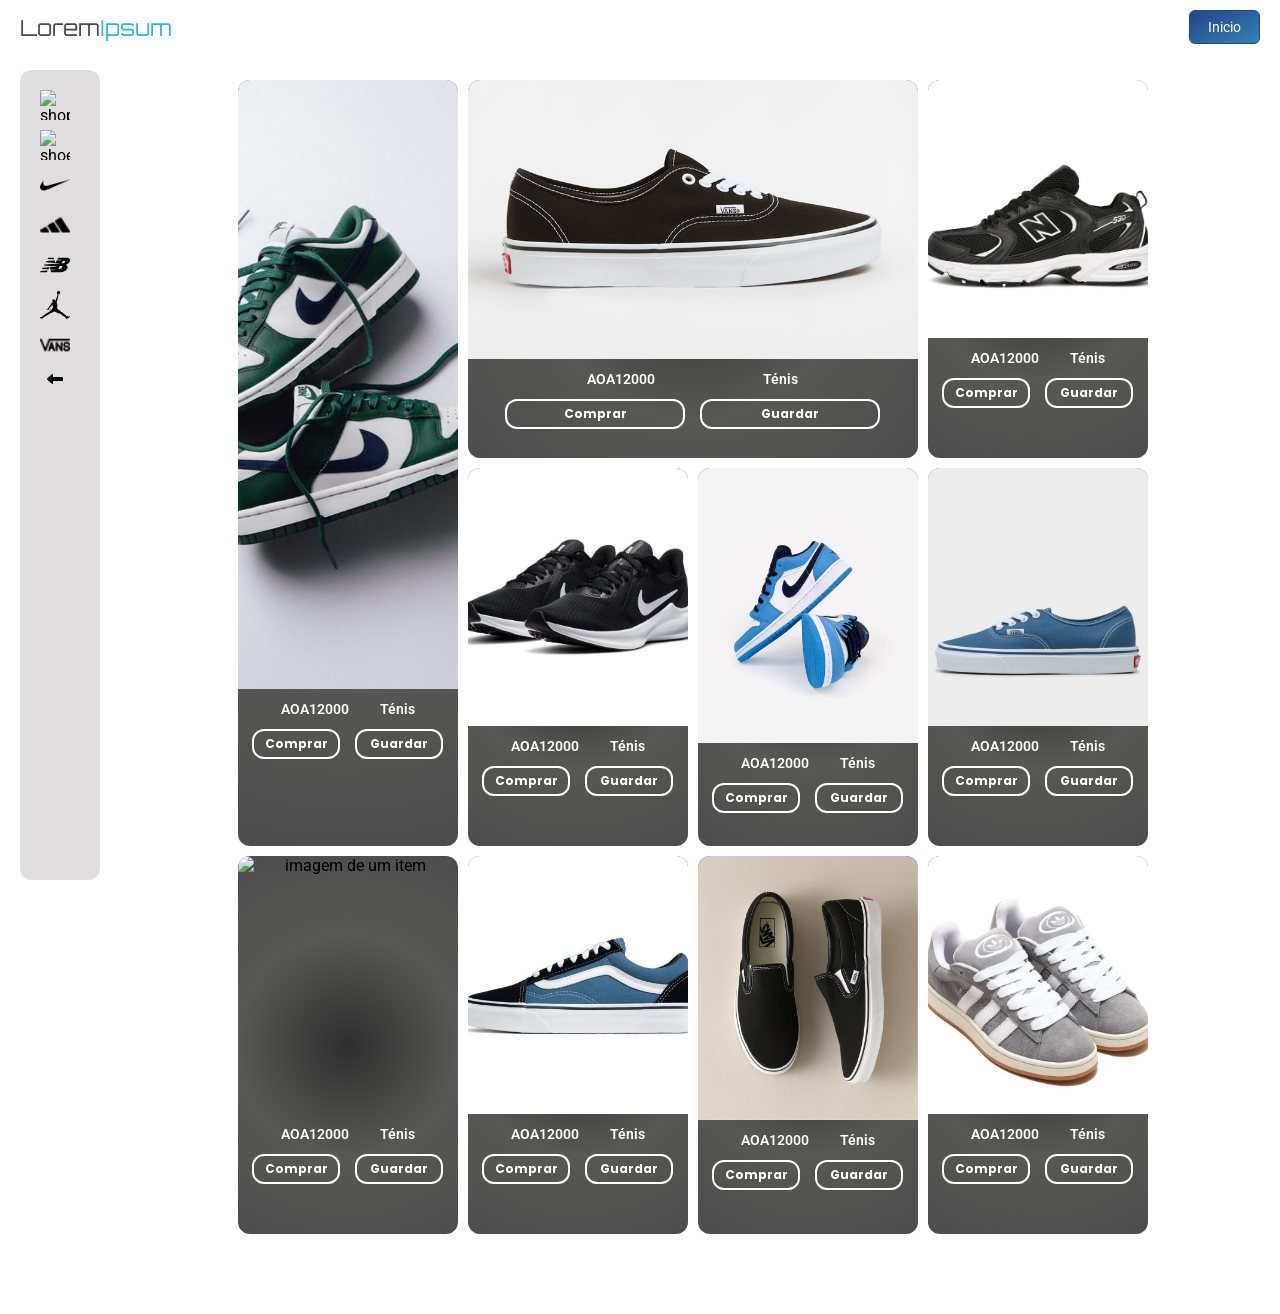
==== Sneaker_store_Grid_layout_practice/index.html @ 2dd3ceab "Criei um layout diferente para a máxima largura de 1300px" ====
<!DOCTYPE html>
<html lang="en">
<head>
    <meta charset="UTF-8">
    <meta name="viewport" content="width=device-width, initial-scale=1.0">
    <link rel="stylesheet" href="src/css/style.css">
    <link rel="preconnect" href="https://fonts.googleapis.com">
<link rel="preconnect" href="https://fonts.gstatic.com" crossorigin>
<link href="https://fonts.googleapis.com/css2?family=Special+Gothic+Condensed+One&display=swap" rel="stylesheet">
<link rel="preconnect" href="https://fonts.googleapis.com">
<link rel="preconnect" href="https://fonts.gstatic.com" crossorigin>
<link href="https://fonts.googleapis.com/css2?family=Orbitron:wght@400..900&family=Special+Gothic+Condensed+One&display=swap" rel="stylesheet">
     <link rel="stylesheet" href="https://cdnjs.cloudflare.com/ajax/libs/font-awesome/6.5.2/css/all.min.css" />
    <title>Document</title>
</head>
<body>

    <header>
        <p class="logo">Lorem<span>Ipsum</span></p>
        <button>Inicio</button>
    </header>
    <aside id="sidebar">
    
        <nav>
        <img src="[data-uri]" alt="close-window" class="close-btn">
 
        <div class="options">
        <div class="option"><img width="30" height="30" src="https://img.icons8.com/ios-glyphs/30/shopping-cart--v1.png" alt="shopping-cart--v1"/>
        <button class="btn">Carrinho</button>
        </div>
        
        <div class="option">
            <img width="25" height="25" src="https://img.icons8.com/sf-ultralight-filled/25/shoes.png" alt="shoes"/>
        <button class="btn">Categorias</button>
        </div>
        
        <div class="option"><img src="[data-uri]" alt="nike">
            <button class="btn">Nike</button>
        </div>
        
        <div class="option">
            <img src="[data-uri]" alt="external-adidas-a-multinational-corporation-that-designs-and-manufactures-shoes-clothing-and-accessories-fashion-bold-tal-revivo">
        <button class="btn">Adidas</button>
        </div>
        
        <div class="option">
            <img src="src/img/newalanceSVG.svg" alt="">
        <button class="btn">New Balance</button>
        </div>
        
        <div class="option">
            <img src="src/img/jordan-svgrepo-com.svg" alt="">
        <button class="btn">Jordan</button>
        </div>

        <div class="option">
            <img src="[data-uri]" alt="external-vans-an-american-manufacturer-of-skateboarding-shoes-fashion-bold-tal-revivo">
        <button class="btn">Vans on the walls</button>
        </div>
        <div>
        <i class="fa-solid fa-left-long"></i>
        <button class="sair">Sair da página</button>
        </div>
        </div>
    </nav>
   </aside>
   
   <main class="container">

        <div class="card-item"style="grid-area: item-1;">
            <img src="src/img/NikeVerdeAltq.jpg" alt="imagem de um item" class="item">
            <div class="item-info">
                <p class="price">AOA12000</p>
                <p class="categoria">Ténis</p>
            </div>
            <div class="item-actions">
                <button class="buy">Comprar</button>
                
                <button class="guardar">Guardar</button>
            </div>
        </div>
        <div class="card-item" style="grid-area: item-2;">
            <img src="src/img/VansEstreitaLargaPreta.jpg" alt="imagem de um item" class="item">
            <div class="item-info">
                <p class="price">AOA12000</p>
                <p class="categoria">Ténis</p>
            </div>
            <div class="item-actions">
                <button class="buy">Comprar</button>
                
                <button class="guardar">Guardar</button>
            </div>
        </div>
        <div class="card-item"style="grid-area: item-3;">
            <img src="src/img/newBalancePreta.jpg" alt="imagem de um item" class="item">
            <div class="item-info">
                <p class="price">AOA12000</p>
                <p class="categoria">Ténis</p>
            </div>
            <div class="item-actions">
                <button class="buy">Comprar</button>
                
                <button class="guardar">Guardar</button>
            </div>
        </div>
        <div class="card-item"style="grid-area: item-4;">
            <img src="src/img/NIKEPRETA.jpg" alt="imagem de um item" class="item">
            <div class="item-info">
                <p class="price">AOA12000</p>
                <p class="categoria">Ténis</p>
            </div>
            <div class="item-actions">
                <button class="buy">Comprar</button>
                
                <button class="guardar">Guardar</button>
            </div>
        </div>
        <div class="card-item"style="grid-area: item-5;">
            <img src="src/img/nikeJordanAzulBrancaEmpilhadas.jpg" alt="imagem de um item" class="item">
            <div class="item-info">
                <p class="price">AOA12000</p>
                <p class="categoria">Ténis</p>
            </div>
            <div class="item-actions">
                <button class="buy">Comprar</button>
                
                <button class="guardar">Guardar</button>
            </div>
        </div>
        <div class="card-item"style="grid-area: item-6;">
            <img src="src/img/VansAzul.jpg" alt="imagem de um item" class="item">
            <div class="item-info">
                <p class="price">AOA12000</p>
                <p class="categoria">Ténis</p>
            </div>
            <div class="item-actions">
                <button class="buy">Comprar</button>
                
                <button class="guardar">Guardar</button>
            </div>
        </div>
        <div class="card-item"style="grid-area: item-7;">
            <img src="src/img/adidassamba.jpg" alt="imagem de um item" class="item">
            <div class="item-info">
                <p class="price">AOA12000</p>
                <p class="categoria">Ténis</p>
            </div>
            <div class="item-actions">
                <button class="buy">Comprar</button>
                
                <button class="guardar">Guardar</button>
            </div>
        </div>
        <div class="card-item"style="grid-area: item-8;">
            <img src="src/img/VansAzulBranca.jpg" alt="imagem de um item" class="item">
            <div class="item-info">
                <p class="price">AOA12000</p>
                <p class="categoria">Ténis</p>
            </div>
            <div class="item-actions">
                <button class="buy">Comprar</button>
                
                <button class="guardar">Guardar</button>
            </div>
        </div>
        <div class="card-item"style="grid-area: item-9;">
            <img src="src/img/vansMocassins.jpg" alt="imagem de um item" class="item">
            <div class="item-info">
                <p class="price">AOA12000</p>
                <p class="categoria">Ténis</p>
            </div>
            <div class="item-actions">
                <button class="buy">Comprar</button>
                <button class="guardar">Guardar</button>
            </div>
        </div>
        <div class="card-item"style="grid-area: item-10;">
            <img src="src/img/adidasGrey.jpg" alt="imagem de um item" class="item">
            <div class="item-info">
                <p class="price">AOA12000</p>
                <p class="categoria">Ténis</p>
            </div>
            <div class="item-actions">
                <button class="buy">Comprar</button>
                <button class="guardar">Guardar</button>
            </div>
        </div>

   </main>

   <footer><p class="copy">&copy;Todos os direitos reservados</p></footer>

   <script src="src/js/script.js"></script>

    
</body>
</html>
---- Sneaker_store_Grid_layout_practice/src/css/style.css ----
@import url('https://fonts.googleapis.com/css2?family=Caacupe+One&family=DM+Sans:ital,opsz,wght@0,9..40,100..1000;1,9..40,100..1000&family=Lobster+Two:ital,wght@0,400;0,700;1,400;1,700&family=Poppins:ital,wght@0,100;0,200;0,300;0,400;0,500;0,600;0,700;0,800;0,900;1,100;1,200;1,300;1,400;1,500;1,600;1,700;1,800;1,900&family=Roboto:ital,wght@0,100..900;1,100..900&family=Special+Gothic+Condensed+One&display=swap');

*{
    
    font-family: Roboto;
    margin: 0;
    padding: 0;
    box-sizing: border-box;
}

body{

    padding: 20px;
    min-height: 100dvh;
    display: grid;
    gap: 0 20px;
    grid-template-columns: 205px 1fr;
    grid-template-rows:50px 1fr 50px ;
    grid-template-areas: 'header header'
                         'aside main'
                         'footer footer';

} 
header{
    grid-area: header;
    display: flex;
    position: fixed;
    top: 0;
    left: 0;
    right: 0;
    z-index: 100;
    top: -10px;
    justify-content: space-between;
    align-items: center;
    padding: 20px;
    background: #fff;
    
}
.logo , span{
    font-size: 22px;
    font-family: Orbitron;
    color: rgb(77, 75, 75);
}
.logo span{
    color: rgb(43, 183, 226);
}
header button{
    font-size: 14px;
    padding: 8px 18px;
    border-radius: 6px;
    border: 1px solid rgb(36, 68, 136);
    color: white;
    background: linear-gradient( to bottom right , rgb(36, 68, 136) , rgb(52, 129, 180));
    
}
aside{
    border-radius: 12px;
    position: fixed;
    top: 70px;
    left: 20px;
    bottom: 20px;
    width: 205px;
    grid-area: aside;
    background: #dfdddd;
    padding: 20px;
    
}
aside nav{
    display: flex;
    flex-direction: column;
    gap: 100px;
    
}
.close-btn{
    position: relative;
    left: 85%;   
}
.options{
 display: flex;
 flex-direction: column;
 gap: 10px;
 position: absolute;
}
.option{
    display: flex;
    align-items: center;
}
.option .btn{
    padding: 8px;
    border: none;
    background: transparent;
    cursor: pointer;   
}
nav img{
    height: 30px;
    width: 30px;
}
.sair{
    background: transparent;
    border: none;
    padding: 8px;
}
main{
    border-radius: 12px;
    display: grid;
    padding: 15px;
    gap: 15px;
    justify-content: center;
    overflow: hidden;
    align-items: center;
    grid-auto-columns: 250px;
    grid-auto-rows: 42vh;
    grid-auto-flow: row;
    grid-area: main;
    grid-template-areas: 'item-1 item-2 item-2 item-3'
                         'item-1 item-4 item-5 item-6'
                         'item-7 item-8 item-9 item-10'   ;
    background: #dfdddd;
    
}   
@media (max-width: 1350px){

    main{
        gap: 10px;
        padding: 10px;
        grid-auto-columns: 220px;
        background: transparent;
    }
    aside{
    
    position: fixed;
    top: 70px;
    left: 20px;
    bottom: 20px;
    width: 80px;
    grid-area: aside;
    background: #dfdddd;
    padding: 20px;

    

    }
    .options{
        justify-content: center;
        align-items: center;
    }
    .option .btn{

        display: none;
     
    }
    .close-btn{
        display: none;
    }
    .sair{
        display: none;
    }
    body{

    padding: 20px;
    min-height: 100dvh;
    display: grid;
    gap: 0 20px;
    grid-template-columns: 85px 1fr;
    grid-template-rows:50px 1fr 50px ;
    grid-template-areas: 'header header'
                         'aside main'
                         'footer footer';

} 


}
.card-item{
    background: radial-gradient( circle ,rgb(46, 46, 46) , rgb(87, 87, 86) , rgb(78, 77, 77));
    text-align: center;
    padding-bottom: 50px;
    border-radius: 12px;
    height: 100%;
    display: flex;
    flex-direction: column;
}

.item{
    border-radius: 12px 12px 0 0;
    width: 100%;
    height: 85%;
    object-fit: cover;
    
}

.item-info{
    display: flex;
    justify-content: space-evenly;
    color: white;
    font-size: 14px;
    font-weight: 600;
    padding: 12px;
}
.item-actions{
  display: flex;
  justify-content: center;
  gap: 15px;
}
.item-actions button{
    padding: 4px 12px;
    border-radius: 12px;
    font-weight: bold;
    font-size: 12px;
    font-family: 'poppins';
    color: #fff;
    width: 40%;
    border: 2px solid white;
    display: flex;
    justify-content: center;
    align-items: center;
    position: relative;
    background: transparent;
}
footer{
     grid-area: footer;
     text-align: center;
     display: none;
     align-items: center;
     justify-content: center;

}
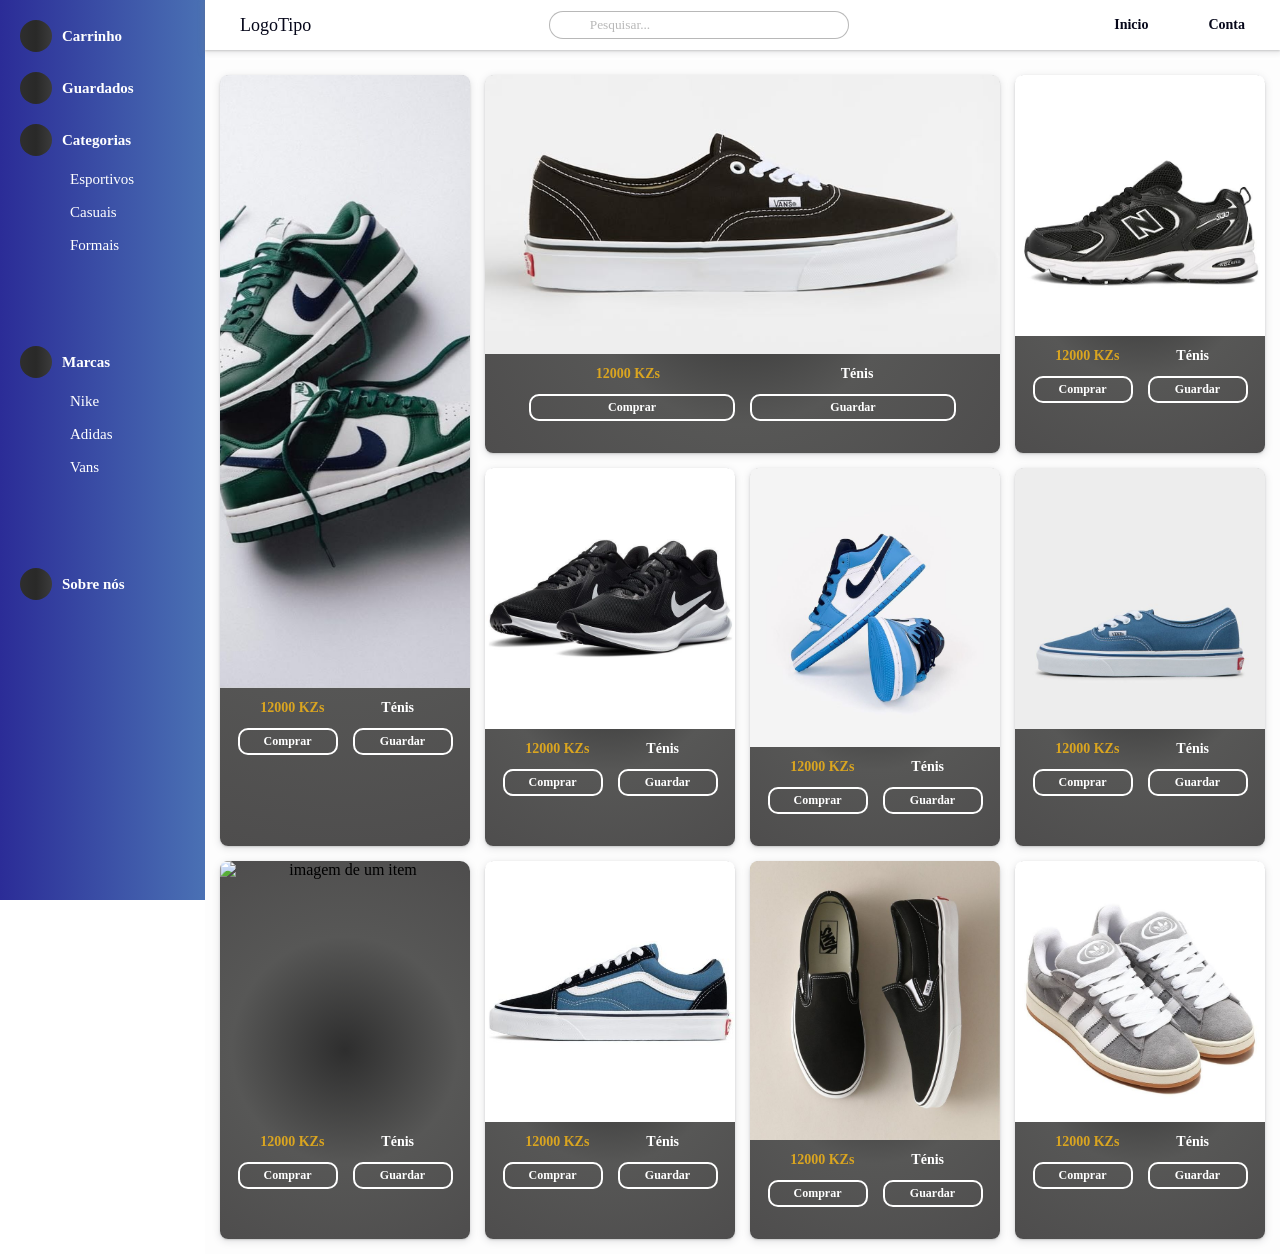
==== commit a3898c93: "Alterei quase tudo da sideBar, os icones, o header, o layout" ====
--- a/Sneaker_store_Grid_layout_practice/index.html
+++ b/Sneaker_store_Grid_layout_practice/index.html
@@ -4,65 +4,66 @@
     <meta charset="UTF-8">
     <meta name="viewport" content="width=device-width, initial-scale=1.0">
     <link rel="stylesheet" href="src/css/style.css">
-    <link rel="preconnect" href="https://fonts.googleapis.com">
-<link rel="preconnect" href="https://fonts.gstatic.com" crossorigin>
-<link href="https://fonts.googleapis.com/css2?family=Special+Gothic+Condensed+One&display=swap" rel="stylesheet">
-<link rel="preconnect" href="https://fonts.googleapis.com">
-<link rel="preconnect" href="https://fonts.gstatic.com" crossorigin>
-<link href="https://fonts.googleapis.com/css2?family=Orbitron:wght@400..900&family=Special+Gothic+Condensed+One&display=swap" rel="stylesheet">
-     <link rel="stylesheet" href="https://cdnjs.cloudflare.com/ajax/libs/font-awesome/6.5.2/css/all.min.css" />
+    <link rel="stylesheet" href="https://cdnjs.cloudflare.com/ajax/libs/font-awesome/7.3.1/css/all.css" integrity="sha512-x9WwyMYBnlXMNQ6kQ/Lyzu1NqIhLQKL5Oq6xByfXuRj7s9CskyCbLv/1IjqzJmXwFXWr0ov6jBV7Qbc0hh9nHg==" crossorigin="anonymous" referrerpolicy="no-referrer">
+
     <title>Document</title>
 </head>
 <body>
 
     <header>
-        <p class="logo">Lorem<span>Ipsum</span></p>
-        <button>Inicio</button>
+        <p class="logo" onclick="fechar()">Logo<span>Tipo</span  ></p>
+        <div class="input-area">
+        <i class="fa-solid fa-magnifying-glass"></i>    
+        <input 
+        type="text"
+        id="searchInput"
+        placeholder="Pesquisar..."    
+        >
+        
+        </div>
+        <nav class="links">
+            <div class="link"><i class="fa-solid fa-house"></i><p>Inicio</p></div>
+            <div class="link"><i class="fa-solid fa-user"></i><p>Conta</p></div>
+        </nav>
     </header>
     <aside id="sidebar">
     
         <nav>
-        <img src="[data-uri]" alt="close-window" class="close-btn">
- 
-        <div class="options">
-        <div class="option"><img width="30" height="30" src="https://img.icons8.com/ios-glyphs/30/shopping-cart--v1.png" alt="shopping-cart--v1"/>
-        <button class="btn">Carrinho</button>
-        </div>
-        
-        <div class="option">
-            <img width="25" height="25" src="https://img.icons8.com/sf-ultralight-filled/25/shoes.png" alt="shoes"/>
-        <button class="btn">Categorias</button>
-        </div>
-        
-        <div class="option"><img src="[data-uri]" alt="nike">
-            <button class="btn">Nike</button>
-        </div>
-        
-        <div class="option">
-            <img src="[data-uri]" alt="external-adidas-a-multinational-corporation-that-designs-and-manufactures-shoes-clothing-and-accessories-fashion-bold-tal-revivo">
-        <button class="btn">Adidas</button>
-        </div>
-        
-        <div class="option">
-            <img src="src/img/newalanceSVG.svg" alt="">
-        <button class="btn">New Balance</button>
-        </div>
-        
-        <div class="option">
-            <img src="src/img/jordan-svgrepo-com.svg" alt="">
-        <button class="btn">Jordan</button>
-        </div>
+            
 
-        <div class="option">
-            <img src="[data-uri]" alt="external-vans-an-american-manufacturer-of-skateboarding-shoes-fashion-bold-tal-revivo">
-        <button class="btn">Vans on the walls</button>
-        </div>
-        <div>
-        <i class="fa-solid fa-left-long"></i>
-        <button class="sair">Sair da página</button>
-        </div>
-        </div>
-    </nav>
+                <div class="nav-btn"><i class="fa-solid fa-cart-shopping"></i><p>Carrinho</p></div>
+                <div class="nav-btn"><i class="fa-solid fa-bookmark"></i><p>Guardados</p></div>
+                
+            
+                
+            
+            
+                <div>
+                <div class="nav-btn"><i class="fa-solid fa-shoe-prints"></i><p>Categorias</p><i class="fa-solid fa-chevron-down" id="chevron"></i></div>
+                <ul>
+                    <li>Esportivos</li>
+                    <li>Casuais</li>
+                    <li>Formais</li>
+                </ul>
+                </div>
+                
+                <div>
+                <div class="nav-btn"><i class="fa-solid fa-tags"></i><p>Marcas</p><i class="fa-solid fa-chevron-down" id="chevron"></i></div>
+                <ul>
+                    <li>Nike</li>
+                    <li>Adidas</li>
+                    <li>Vans</li>
+                </ul>
+                
+                </div>
+                
+                <div class="nav-btn"><i class="fa-solid fa-users"></i><p>Sobre nós</p></div>
+                
+                
+
+            
+
+        </nav>
    </aside>
    
    <main class="container">
@@ -70,7 +71,7 @@
         <div class="card-item"style="grid-area: item-1;">
             <img src="src/img/NikeVerdeAltq.jpg" alt="imagem de um item" class="item">
             <div class="item-info">
-                <p class="price">AOA12000</p>
+                <p class="price">12000 KZs</p>
                 <p class="categoria">Ténis</p>
             </div>
             <div class="item-actions">
@@ -82,7 +83,7 @@
         <div class="card-item" style="grid-area: item-2;">
             <img src="src/img/VansEstreitaLargaPreta.jpg" alt="imagem de um item" class="item">
             <div class="item-info">
-                <p class="price">AOA12000</p>
+                <p class="price">12000 KZs</p>
                 <p class="categoria">Ténis</p>
             </div>
             <div class="item-actions">
@@ -94,7 +95,7 @@
         <div class="card-item"style="grid-area: item-3;">
             <img src="src/img/newBalancePreta.jpg" alt="imagem de um item" class="item">
             <div class="item-info">
-                <p class="price">AOA12000</p>
+                <p class="price">12000 KZs</p>
                 <p class="categoria">Ténis</p>
             </div>
             <div class="item-actions">
@@ -106,7 +107,7 @@
         <div class="card-item"style="grid-area: item-4;">
             <img src="src/img/NIKEPRETA.jpg" alt="imagem de um item" class="item">
             <div class="item-info">
-                <p class="price">AOA12000</p>
+                <p class="price">12000 KZs</p>
                 <p class="categoria">Ténis</p>
             </div>
             <div class="item-actions">
@@ -118,7 +119,7 @@
         <div class="card-item"style="grid-area: item-5;">
             <img src="src/img/nikeJordanAzulBrancaEmpilhadas.jpg" alt="imagem de um item" class="item">
             <div class="item-info">
-                <p class="price">AOA12000</p>
+                <p class="price">12000 KZs</p>
                 <p class="categoria">Ténis</p>
             </div>
             <div class="item-actions">
@@ -130,7 +131,7 @@
         <div class="card-item"style="grid-area: item-6;">
             <img src="src/img/VansAzul.jpg" alt="imagem de um item" class="item">
             <div class="item-info">
-                <p class="price">AOA12000</p>
+                <p class="price">12000 KZs</p>
                 <p class="categoria">Ténis</p>
             </div>
             <div class="item-actions">
@@ -142,7 +143,7 @@
         <div class="card-item"style="grid-area: item-7;">
             <img src="src/img/adidassamba.jpg" alt="imagem de um item" class="item">
             <div class="item-info">
-                <p class="price">AOA12000</p>
+                <p class="price">12000 KZs</p>
                 <p class="categoria">Ténis</p>
             </div>
             <div class="item-actions">
@@ -154,7 +155,7 @@
         <div class="card-item"style="grid-area: item-8;">
             <img src="src/img/VansAzulBranca.jpg" alt="imagem de um item" class="item">
             <div class="item-info">
-                <p class="price">AOA12000</p>
+                <p class="price">12000 KZs</p>
                 <p class="categoria">Ténis</p>
             </div>
             <div class="item-actions">
@@ -166,7 +167,7 @@
         <div class="card-item"style="grid-area: item-9;">
             <img src="src/img/vansMocassins.jpg" alt="imagem de um item" class="item">
             <div class="item-info">
-                <p class="price">AOA12000</p>
+                <p class="price">12000 KZs</p>
                 <p class="categoria">Ténis</p>
             </div>
             <div class="item-actions">
@@ -177,7 +178,7 @@
         <div class="card-item"style="grid-area: item-10;">
             <img src="src/img/adidasGrey.jpg" alt="imagem de um item" class="item">
             <div class="item-info">
-                <p class="price">AOA12000</p>
+                <p class="price">12000 KZs</p>
                 <p class="categoria">Ténis</p>
             </div>
             <div class="item-actions">
@@ -188,8 +189,7 @@
 
    </main>
 
-   <footer><p class="copy">&copy;Todos os direitos reservados</p></footer>
-
+   
    <script src="src/js/script.js"></script>
 
     
--- a/Sneaker_store_Grid_layout_practice/src/css/style.css
+++ b/Sneaker_store_Grid_layout_practice/src/css/style.css
@@ -1,24 +1,21 @@
-@import url('https://fonts.googleapis.com/css2?family=Caacupe+One&family=DM+Sans:ital,opsz,wght@0,9..40,100..1000;1,9..40,100..1000&family=Lobster+Two:ital,wght@0,400;0,700;1,400;1,700&family=Poppins:ital,wght@0,100;0,200;0,300;0,400;0,500;0,600;0,700;0,800;0,900;1,100;1,200;1,300;1,400;1,500;1,600;1,700;1,800;1,900&family=Roboto:ital,wght@0,100..900;1,100..900&family=Special+Gothic+Condensed+One&display=swap');
-
+@import url('https://fonts.googleapis.com/css2?family=Bebas+Neue&family=Google+Sans:ital,opsz,wght@0,17..18,400..700;1,17..18,400..700&family=Orbitron:wght@400..900&family=Roboto:ital,wght@0,100..900;1,100..900&family=Special+Gothic+Condensed+One&display=swap');
 *{
-    
-    font-family: Roboto;
+    font-family: system-ui, -apple-system, BlinkMacSystemFont, 'Segoe UI', Roboto, Oxygen, Ubuntu, Cantarell, 'Open Sans', 'Helvetica Neue', sans-serif;    
     margin: 0;
     padding: 0;
     box-sizing: border-box;
+    font-family: Google Sans;
 }
 
 body{
 
-    padding: 20px;
     min-height: 100dvh;
     display: grid;
-    gap: 0 20px;
     grid-template-columns: 205px 1fr;
-    grid-template-rows:50px 1fr 50px ;
-    grid-template-areas: 'header header'
+    grid-template-rows:1fr ;
+    grid-template-areas: 'aside header'
                          'aside main'
-                         'footer footer';
+
 
 } 
 header{
@@ -26,107 +23,143 @@
     display: flex;
     position: fixed;
     top: 0;
-    left: 0;
+    height: 50px;
+    left: 205px;
     right: 0;
+    background: #fff;
     z-index: 100;
-    top: -10px;
     justify-content: space-between;
     align-items: center;
-    padding: 20px;
-    background: #fff;
-    
-}
-.logo , span{
-    font-size: 22px;
-    font-family: Orbitron;
-    color: rgb(77, 75, 75);
-}
-.logo span{
-    color: rgb(43, 183, 226);
-}
-header button{
+    box-shadow: rgba(103, 105, 107, 0.3) 0px 1px 2px 0px, rgba(125, 129, 133, 0.15) 0px 2px 6px 2px;
+    padding: 10px 35px;
+    
+}
+.logo {
+    color: #06071a;
+    font-size: 18px;
+}
+.input-area{
+    display: flex;
+    align-items: center;
+    justify-content: center;
+}
+.input-area input{
+    width: 300px;
+    padding: 5px 30px 5px 40px;
+    border-radius: 100px;
+    border: 1px solid rgba(56, 56, 56, 0.356);
+}
+.input-area input::placeholder{
+    color: rgba(56, 56, 56, 0.356);
+}
+.input-area i{
+    position: relative;
+    right: -30px;
+}
+.links{
+    display: flex;
+    gap: 2rem;
+    justify-content: center;
+    align-items: center;
+}
+.link{
+    
+    justify-content: center;
+    align-items: center;
+    gap: 8px;
+    display: flex;
+}
+.link p{
     font-size: 14px;
-    padding: 8px 18px;
-    border-radius: 6px;
-    border: 1px solid rgb(36, 68, 136);
-    color: white;
-    background: linear-gradient( to bottom right , rgb(36, 68, 136) , rgb(52, 129, 180));
-    
+    font-weight: 600;
+    color: #06071a;
+}
+.link i{
+    font-size: 21px;
+    color: #2b2c97;
+    font-weight: bolder;
+    padding: 10px;
+    border-radius: 100px;
+    display: flex;
+    justify-content: center;
+    align-items: center;
+
 }
 aside{
-    border-radius: 12px;
+    
     position: fixed;
-    top: 70px;
-    left: 20px;
-    bottom: 20px;
+    top: 0;
+    bottom: 0;
     width: 205px;
     grid-area: aside;
-    background: #dfdddd;
+    background-image: linear-gradient(to right, #2b2c97 0%, #4a71b4 100%);
     padding: 20px;
+    color: #fff;
     
 }
 aside nav{
     display: flex;
     flex-direction: column;
-    gap: 100px;
-    
-}
-.close-btn{
+    gap: 20px;    
+}
+aside nav .nav-btn{
+    display: flex;
+    align-items: center;
+    gap: 10px
+
+}
+.nav-btn p{
+    font-size: 15px;
+    font-weight: bold;
+}
+.nav-btn i{
+    background: linear-gradient( 90deg, rgb(46, 46, 46) , rgb(41, 41, 40) , rgb(59, 59, 59));
+    width: 30px;
+    height: 30px;
+    border-radius: 100px;
+    display: flex;
+    justify-content: center;
+    align-items: center;
+    padding: 16px;
+    font-weight: bold;
+    font-size: 15px;
+    color: goldenrod;
+}
+#chevron{
+    background: none;
+    color: white;
+}
+aside ul{
+    list-style: none;
+    margin: 10px 45px;
+    text-align: justify;
+    height: 150px;
+    padding:5px;
+    font-size: 15px;
+    display: flex;
+    flex-direction: column;
+    gap: 1rem;
+}
+
+main{
+    background: #f8f8f857;
+    display: grid;
+    gap: 15px;
+    padding: 15px;
     position: relative;
-    left: 85%;   
-}
-.options{
- display: flex;
- flex-direction: column;
- gap: 10px;
- position: absolute;
-}
-.option{
-    display: flex;
-    align-items: center;
-}
-.option .btn{
-    padding: 8px;
-    border: none;
-    background: transparent;
-    cursor: pointer;   
-}
-nav img{
-    height: 30px;
-    width: 30px;
-}
-.sair{
-    background: transparent;
-    border: none;
-    padding: 8px;
-}
-main{
-    border-radius: 12px;
-    display: grid;
-    padding: 15px;
-    gap: 15px;
-    justify-content: center;
-    overflow: hidden;
-    align-items: center;
-    grid-auto-columns: 250px;
+    bottom: 0;
+    top: 60px;
+    align-items: center;
+    grid-auto-columns: 1fr;
     grid-auto-rows: 42vh;
-    grid-auto-flow: row;
     grid-area: main;
     grid-template-areas: 'item-1 item-2 item-2 item-3'
                          'item-1 item-4 item-5 item-6'
                          'item-7 item-8 item-9 item-10'   ;
-    background: #dfdddd;
     
 }   
-@media (max-width: 1350px){
-
-    main{
-        gap: 10px;
-        padding: 10px;
-        grid-auto-columns: 220px;
-        background: transparent;
-    }
-    aside{
+
+asside{
     
     position: fixed;
     top: 70px;
@@ -140,49 +173,20 @@
     
 
     }
-    .options{
-        justify-content: center;
-        align-items: center;
-    }
-    .option .btn{
-
-        display: none;
-     
-    }
-    .close-btn{
-        display: none;
-    }
-    .sair{
-        display: none;
-    }
-    body{
-
-    padding: 20px;
-    min-height: 100dvh;
-    display: grid;
-    gap: 0 20px;
-    grid-template-columns: 85px 1fr;
-    grid-template-rows:50px 1fr 50px ;
-    grid-template-areas: 'header header'
-                         'aside main'
-                         'footer footer';
-
-} 
-
-
-}
+
 .card-item{
     background: radial-gradient( circle ,rgb(46, 46, 46) , rgb(87, 87, 86) , rgb(78, 77, 77));
+    box-shadow: rgba(103, 105, 107, 0.3) 0px 1px 2px 0px, rgba(125, 129, 133, 0.15) 0px 2px 6px 2px;
     text-align: center;
     padding-bottom: 50px;
-    border-radius: 12px;
+    border-radius: 10px 10px 8px 8px;
     height: 100%;
     display: flex;
     flex-direction: column;
 }
 
 .item{
-    border-radius: 12px 12px 0 0;
+    border-radius: 8px 8px 0 0;
     width: 100%;
     height: 85%;
     object-fit: cover;
@@ -196,32 +200,28 @@
     font-size: 14px;
     font-weight: 600;
     padding: 12px;
+    
+}
+.item-info p{
+    width: 40%;
+}
+.item-info .price{
+    color: goldenrod;
+    font-weight: bolder;
 }
 .item-actions{
   display: flex;
   justify-content: center;
   gap: 15px;
+  align-items: center;
 }
 .item-actions button{
     padding: 4px 12px;
-    border-radius: 12px;
+    border-radius: 10px;
     font-weight: bold;
     font-size: 12px;
-    font-family: 'poppins';
     color: #fff;
     width: 40%;
     border: 2px solid white;
-    display: flex;
-    justify-content: center;
-    align-items: center;
-    position: relative;
     background: transparent;
-}
-footer{
-     grid-area: footer;
-     text-align: center;
-     display: none;
-     align-items: center;
-     justify-content: center;
-
 }
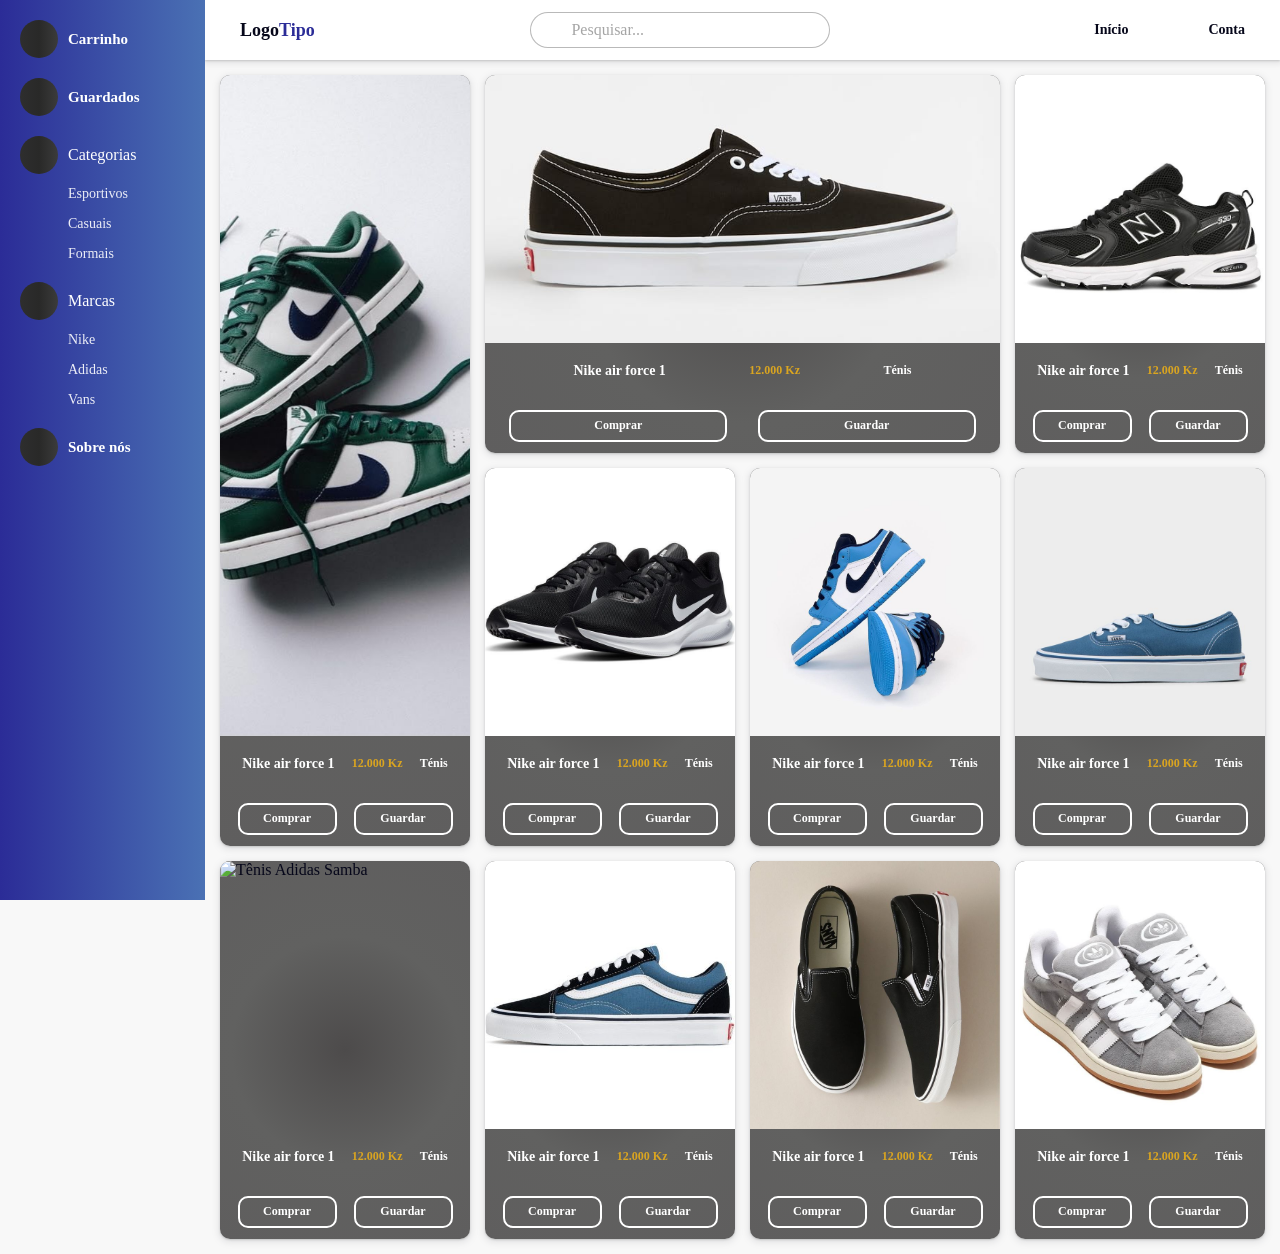
==== commit 6298b324: "Criei os layouts responsivos, e adicionei nomes próprios ao items" ====
--- a/Sneaker_store_Grid_layout_practice/index.html
+++ b/Sneaker_store_Grid_layout_practice/index.html
@@ -1,197 +1,556 @@
 <!DOCTYPE html>
-<html lang="en">
+<html lang="pt">
+
 <head>
     <meta charset="UTF-8">
     <meta name="viewport" content="width=device-width, initial-scale=1.0">
+
     <link rel="stylesheet" href="src/css/style.css">
-    <link rel="stylesheet" href="https://cdnjs.cloudflare.com/ajax/libs/font-awesome/7.3.1/css/all.css" integrity="sha512-x9WwyMYBnlXMNQ6kQ/Lyzu1NqIhLQKL5Oq6xByfXuRj7s9CskyCbLv/1IjqzJmXwFXWr0ov6jBV7Qbc0hh9nHg==" crossorigin="anonymous" referrerpolicy="no-referrer">
-
-    <title>Document</title>
+
+    <link
+        rel="stylesheet"
+        href="https://cdnjs.cloudflare.com/ajax/libs/font-awesome/7.3.1/css/all.css"
+        integrity="sha512-x9WwyMYBnlXMNQ6kQ/Lyzu1NqIhLQKL5Oq6xByfXuRj7s9CskyCbLv/1IjqzJmXwFXWr0ov6jBV7Qbc0hh9nHg=="
+        crossorigin="anonymous"
+        referrerpolicy="no-referrer"
+    >
+
+    <title>Sneaker Store</title>
 </head>
+
 <body>
 
-    <header>
-        <p class="logo" onclick="fechar()">Logo<span>Tipo</span  ></p>
-        <div class="input-area">
-        <i class="fa-solid fa-magnifying-glass"></i>    
-        <input 
-        type="text"
-        id="searchInput"
-        placeholder="Pesquisar..."    
-        >
-        
+    <!-- HEADER -->
+    <header class="header">
+
+        <a href="#" class="logo">
+            Logo<span>Tipo</span>
+        </a>
+
+        <div class="search">
+
+            <i class="fa-solid fa-magnifying-glass search__icon"></i>
+
+            <input
+                type="search"
+                id="searchInput"
+                class="search__input"
+                placeholder="Pesquisar..."
+                aria-label="Pesquisar produtos"
+            >
+
         </div>
-        <nav class="links">
-            <div class="link"><i class="fa-solid fa-house"></i><p>Inicio</p></div>
-            <div class="link"><i class="fa-solid fa-user"></i><p>Conta</p></div>
+
+        <nav class="header-nav" aria-label="Navegação principal">
+
+            <a href="#" class="header-nav__link">
+                <i class="fa-solid fa-house"></i>
+                <span>Início</span>
+            </a>
+
+            <a href="#" class="header-nav__link">
+                <i class="fa-solid fa-user"></i>
+                <span>Conta</span>
+            </a>
+
         </nav>
+
     </header>
-    <aside id="sidebar">
-    
-        <nav>
-            
-
-                <div class="nav-btn"><i class="fa-solid fa-cart-shopping"></i><p>Carrinho</p></div>
-                <div class="nav-btn"><i class="fa-solid fa-bookmark"></i><p>Guardados</p></div>
-                
-            
-                
-            
-            
-                <div>
-                <div class="nav-btn"><i class="fa-solid fa-shoe-prints"></i><p>Categorias</p><i class="fa-solid fa-chevron-down" id="chevron"></i></div>
-                <ul>
-                    <li>Esportivos</li>
-                    <li>Casuais</li>
-                    <li>Formais</li>
+
+
+    <!-- SIDEBAR -->
+    <aside class="sidebar" id="sidebar">
+
+        <nav class="sidebar-nav" aria-label="Menu lateral">
+
+            <a href="#" class="sidebar-link">
+                <span class="sidebar-link__icon">
+                    <i class="fa-solid fa-cart-shopping"></i>
+                </span>
+
+                <span>Carrinho</span>
+            </a>
+
+
+            <a href="#" class="sidebar-link">
+                <span class="sidebar-link__icon">
+                    <i class="fa-solid fa-bookmark"></i>
+                </span>
+
+                <span>Guardados</span>
+            </a>
+
+
+            <!-- CATEGORIAS -->
+            <section class="sidebar-section">
+
+                <button class="sidebar-link sidebar-link--button">
+
+                    <span class="sidebar-link__icon">
+                        <i class="fa-solid fa-shoe-prints"></i>
+                    </span>
+
+                    <span>Categorias</span>
+
+                    <i class="fa-solid fa-chevron-down sidebar-chevron"></i>
+
+                </button>
+
+                <ul class="sidebar-list">
+
+                    <li>
+                        <a href="#">Esportivos</a>
+                    </li>
+
+                    <li>
+                        <a href="#">Casuais</a>
+                    </li>
+
+                    <li>
+                        <a href="#">Formais</a>
+                    </li>
+
                 </ul>
-                </div>
-                
-                <div>
-                <div class="nav-btn"><i class="fa-solid fa-tags"></i><p>Marcas</p><i class="fa-solid fa-chevron-down" id="chevron"></i></div>
-                <ul>
-                    <li>Nike</li>
-                    <li>Adidas</li>
-                    <li>Vans</li>
+
+            </section>
+
+
+            <!-- MARCAS -->
+            <section class="sidebar-section">
+
+                <button class="sidebar-link sidebar-link--button">
+
+                    <span class="sidebar-link__icon">
+                        <i class="fa-solid fa-tags"></i>
+                    </span>
+
+                    <span>Marcas</span>
+
+                    <i class="fa-solid fa-chevron-down sidebar-chevron"></i>
+
+                </button>
+
+                <ul class="sidebar-list">
+
+                    <li>
+                        <a href="#">Nike</a>
+                    </li>
+
+                    <li>
+                        <a href="#">Adidas</a>
+                    </li>
+
+                    <li>
+                        <a href="#">Vans</a>
+                    </li>
+
                 </ul>
-                
-                </div>
-                
-                <div class="nav-btn"><i class="fa-solid fa-users"></i><p>Sobre nós</p></div>
-                
-                
-
-            
+
+            </section>
+
+
+            <a href="#" class="sidebar-link">
+
+                <span class="sidebar-link__icon">
+                    <i class="fa-solid fa-users"></i>
+                </span>
+
+                <span>Sobre nós</span>
+
+            </a>
 
         </nav>
-   </aside>
-   
-   <main class="container">
-
-        <div class="card-item"style="grid-area: item-1;">
-            <img src="src/img/NikeVerdeAltq.jpg" alt="imagem de um item" class="item">
-            <div class="item-info">
-                <p class="price">12000 KZs</p>
-                <p class="categoria">Ténis</p>
-            </div>
-            <div class="item-actions">
-                <button class="buy">Comprar</button>
-                
-                <button class="guardar">Guardar</button>
-            </div>
-        </div>
-        <div class="card-item" style="grid-area: item-2;">
-            <img src="src/img/VansEstreitaLargaPreta.jpg" alt="imagem de um item" class="item">
-            <div class="item-info">
-                <p class="price">12000 KZs</p>
-                <p class="categoria">Ténis</p>
-            </div>
-            <div class="item-actions">
-                <button class="buy">Comprar</button>
-                
-                <button class="guardar">Guardar</button>
-            </div>
-        </div>
-        <div class="card-item"style="grid-area: item-3;">
-            <img src="src/img/newBalancePreta.jpg" alt="imagem de um item" class="item">
-            <div class="item-info">
-                <p class="price">12000 KZs</p>
-                <p class="categoria">Ténis</p>
-            </div>
-            <div class="item-actions">
-                <button class="buy">Comprar</button>
-                
-                <button class="guardar">Guardar</button>
-            </div>
-        </div>
-        <div class="card-item"style="grid-area: item-4;">
-            <img src="src/img/NIKEPRETA.jpg" alt="imagem de um item" class="item">
-            <div class="item-info">
-                <p class="price">12000 KZs</p>
-                <p class="categoria">Ténis</p>
-            </div>
-            <div class="item-actions">
-                <button class="buy">Comprar</button>
-                
-                <button class="guardar">Guardar</button>
-            </div>
-        </div>
-        <div class="card-item"style="grid-area: item-5;">
-            <img src="src/img/nikeJordanAzulBrancaEmpilhadas.jpg" alt="imagem de um item" class="item">
-            <div class="item-info">
-                <p class="price">12000 KZs</p>
-                <p class="categoria">Ténis</p>
-            </div>
-            <div class="item-actions">
-                <button class="buy">Comprar</button>
-                
-                <button class="guardar">Guardar</button>
-            </div>
-        </div>
-        <div class="card-item"style="grid-area: item-6;">
-            <img src="src/img/VansAzul.jpg" alt="imagem de um item" class="item">
-            <div class="item-info">
-                <p class="price">12000 KZs</p>
-                <p class="categoria">Ténis</p>
-            </div>
-            <div class="item-actions">
-                <button class="buy">Comprar</button>
-                
-                <button class="guardar">Guardar</button>
-            </div>
-        </div>
-        <div class="card-item"style="grid-area: item-7;">
-            <img src="src/img/adidassamba.jpg" alt="imagem de um item" class="item">
-            <div class="item-info">
-                <p class="price">12000 KZs</p>
-                <p class="categoria">Ténis</p>
-            </div>
-            <div class="item-actions">
-                <button class="buy">Comprar</button>
-                
-                <button class="guardar">Guardar</button>
-            </div>
-        </div>
-        <div class="card-item"style="grid-area: item-8;">
-            <img src="src/img/VansAzulBranca.jpg" alt="imagem de um item" class="item">
-            <div class="item-info">
-                <p class="price">12000 KZs</p>
-                <p class="categoria">Ténis</p>
-            </div>
-            <div class="item-actions">
-                <button class="buy">Comprar</button>
-                
-                <button class="guardar">Guardar</button>
-            </div>
-        </div>
-        <div class="card-item"style="grid-area: item-9;">
-            <img src="src/img/vansMocassins.jpg" alt="imagem de um item" class="item">
-            <div class="item-info">
-                <p class="price">12000 KZs</p>
-                <p class="categoria">Ténis</p>
-            </div>
-            <div class="item-actions">
-                <button class="buy">Comprar</button>
-                <button class="guardar">Guardar</button>
-            </div>
-        </div>
-        <div class="card-item"style="grid-area: item-10;">
-            <img src="src/img/adidasGrey.jpg" alt="imagem de um item" class="item">
-            <div class="item-info">
-                <p class="price">12000 KZs</p>
-                <p class="categoria">Ténis</p>
-            </div>
-            <div class="item-actions">
-                <button class="buy">Comprar</button>
-                <button class="guardar">Guardar</button>
-            </div>
-        </div>
-
-   </main>
-
-   
-   <script src="src/js/script.js"></script>
-
-    
+
+    </aside>
+
+
+    <!-- MAIN -->
+    <main class="products">
+
+        <!-- CARD 1 -->
+        <article class="product-card product-card--1">
+
+            <img
+                src="src/img/NikeVerdeAltq.jpg"
+                alt="Tênis Nike verde"
+                class="product-card__image"
+            >
+
+            <div class="product-card__info">
+
+                <p class="product-card__name">Nike air force 1</p>
+
+                <span class="product-card__price">
+                    12.000 Kz
+                </span>
+
+                <span class="product-card__category">
+                    Ténis
+                </span>
+
+            </div>
+
+            <div class="product-card__actions">
+
+                <button type="button" class="btn btn--buy">
+                    Comprar
+                </button>
+
+                <button type="button" class="btn btn--save">
+                    Guardar
+                </button>
+
+            </div>
+
+        </article>
+
+
+        <!-- CARD 2 -->
+        <article class="product-card product-card--2">
+
+            <img
+                src="src/img/VansEstreitaLargaPreta.jpg"
+                alt="Tênis Vans preto"
+                class="product-card__image"
+            >
+
+            <div class="product-card__info">
+
+                <p class="product-card__name">Nike air force 1</p>
+
+                <span class="product-card__price">
+                    12.000 Kz
+                </span>
+
+                <span class="product-card__category">
+                    Ténis
+                </span>
+
+            </div>
+
+            <div class="product-card__actions">
+
+                <button type="button" class="btn btn--buy">
+                    Comprar
+                </button>
+
+                <button type="button" class="btn btn--save">
+                    Guardar
+                </button>
+
+            </div>
+
+        </article>
+
+
+        <!-- CARD 3 -->
+        <article class="product-card product-card--3">
+
+            <img
+                src="src/img/newBalancePreta.jpg"
+                alt="Tênis New Balance preto"
+                class="product-card__image"
+            >
+
+            <div class="product-card__info">
+
+                <p class="product-card__name">Nike air force 1</p>
+
+                <span class="product-card__price">
+                    12.000 Kz
+                </span>
+
+                <span class="product-card__category">
+                    Ténis
+                </span>
+
+            </div>
+
+            <div class="product-card__actions">
+
+                <button type="button" class="btn btn--buy">
+                    Comprar
+                </button>
+
+                <button type="button" class="btn btn--save">
+                    Guardar
+                </button>
+
+            </div>
+
+        </article>
+
+
+        <!-- CARD 4 -->
+        <article class="product-card product-card--4">
+
+            <img
+                src="src/img/NIKEPRETA.jpg"
+                alt="Tênis Nike preto"
+                class="product-card__image"
+            >
+
+            <div class="product-card__info">
+
+                <p class="product-card__name">Nike air force 1</p>
+
+                <span class="product-card__price">
+                    12.000 Kz
+                </span>
+
+                <span class="product-card__category">
+                    Ténis
+                </span>
+
+            </div>
+
+            <div class="product-card__actions">
+
+                <button type="button" class="btn btn--buy">
+                    Comprar
+                </button>
+
+                <button type="button" class="btn btn--save">
+                    Guardar
+                </button>
+
+            </div>
+
+        </article>
+
+
+        <!-- CARD 5 -->
+        <article class="product-card product-card--5">
+
+            <img
+                src="src/img/nikeJordanAzulBrancaEmpilhadas.jpg"
+                alt="Tênis Nike Jordan azul e branco"
+                class="product-card__image"
+            >
+
+            <div class="product-card__info">
+
+                <p class="product-card__name">Nike air force 1</p>
+
+                <span class="product-card__price">
+                    12.000 Kz
+                </span>
+
+                <span class="product-card__category">
+                    Ténis
+                </span>
+
+            </div>
+
+            <div class="product-card__actions">
+
+                <button type="button" class="btn btn--buy">
+                    Comprar
+                </button>
+
+                <button type="button" class="btn btn--save">
+                    Guardar
+                </button>
+
+            </div>
+
+        </article>
+
+
+        <!-- CARD 6 -->
+        <article class="product-card product-card--6">
+
+            <img
+                src="src/img/VansAzul.jpg"
+                alt="Tênis Vans azul"
+                class="product-card__image"
+            >
+
+            <div class="product-card__info">
+
+                <p class="product-card__name">Nike air force 1</p>
+
+                <span class="product-card__price">
+                    12.000 Kz
+                </span>
+
+                <span class="product-card__category">
+                    Ténis
+                </span>
+
+            </div>
+
+            <div class="product-card__actions">
+
+                <button type="button" class="btn btn--buy">
+                    Comprar
+                </button>
+
+                <button type="button" class="btn btn--save">
+                    Guardar
+                </button>
+
+            </div>
+
+        </article>
+
+
+        <!-- CARD 7 -->
+        <article class="product-card product-card--7">
+
+            <img
+                src="src/img/adidassamba.jpg"
+                alt="Tênis Adidas Samba"
+                class="product-card__image"
+            >
+
+            <div class="product-card__info">
+
+                <p class="product-card__name">Nike air force 1</p>
+
+                <span class="product-card__price">
+                    12.000 Kz
+                </span>
+
+                <span class="product-card__category">
+                    Ténis
+                </span>
+
+            </div>
+
+            <div class="product-card__actions">
+
+                <button type="button" class="btn btn--buy">
+                    Comprar
+                </button>
+
+                <button type="button" class="btn btn--save">
+                    Guardar
+                </button>
+
+            </div>
+
+        </article>
+
+
+        <!-- CARD 8 -->
+        <article class="product-card product-card--8">
+
+            <img
+                src="src/img/VansAzulBranca.jpg"
+                alt="Tênis Vans azul e branco"
+                class="product-card__image"
+            >
+
+            <div class="product-card__info">
+
+                <p class="product-card__name">Nike air force 1</p>
+
+                <span class="product-card__price">
+                    12.000 Kz
+                </span>
+
+                <span class="product-card__category">
+                    Ténis
+                </span>
+
+            </div>
+
+            <div class="product-card__actions">
+
+                <button type="button" class="btn btn--buy">
+                    Comprar
+                </button>
+
+                <button type="button" class="btn btn--save">
+                    Guardar
+                </button>
+
+            </div>
+
+        </article>
+
+
+        <!-- CARD 9 -->
+        <article class="product-card product-card--9">
+
+            <img
+                src="src/img/vansMocassins.jpg"
+                alt="Mocassim Vans"
+                class="product-card__image"
+            >
+
+            <div class="product-card__info">
+
+                <p class="product-card__name">Nike air force 1</p>
+
+                <span class="product-card__price">
+                    12.000 Kz
+                </span>
+
+                <span class="product-card__category">
+                    Ténis
+                </span>
+
+            </div>
+
+            <div class="product-card__actions">
+
+                <button type="button" class="btn btn--buy">
+                    Comprar
+                </button>
+
+                <button type="button" class="btn btn--save">
+                    Guardar
+                </button>
+
+            </div>
+
+        </article>
+
+
+        <!-- CARD 10 -->
+        <article class="product-card product-card--10">
+
+            <img
+                src="src/img/adidasGrey.jpg"
+                alt="Tênis Adidas cinzento"
+                class="product-card__image"
+            >
+
+            <div class="product-card__info">
+
+                <p class="product-card__name">Nike air force 1</p>
+
+                <span class="product-card__price">
+                    12.000 Kz
+                </span>
+
+                <span class="product-card__category">
+                    Ténis
+                </span>
+
+            </div>
+
+            <div class="product-card__actions">
+
+                <button type="button" class="btn btn--buy">
+                    Comprar
+                </button>
+
+                <button type="button" class="btn btn--save">
+                    Guardar
+                </button>
+
+            </div>
+
+        </article>
+
+    </main>
+
+
+    <script src="src/js/script.js"></script>
+
 </body>
+
 </html>
--- a/Sneaker_store_Grid_layout_practice/src/css/style.css
+++ b/Sneaker_store_Grid_layout_practice/src/css/style.css
@@ -1,227 +1,791 @@
-@import url('https://fonts.googleapis.com/css2?family=Bebas+Neue&family=Google+Sans:ital,opsz,wght@0,17..18,400..700;1,17..18,400..700&family=Orbitron:wght@400..900&family=Roboto:ital,wght@0,100..900;1,100..900&family=Special+Gothic+Condensed+One&display=swap');
-*{
-    font-family: system-ui, -apple-system, BlinkMacSystemFont, 'Segoe UI', Roboto, Oxygen, Ubuntu, Cantarell, 'Open Sans', 'Helvetica Neue', sans-serif;    
+@import url('https://fonts.googleapis.com/css2?family=Google+Sans:ital,opsz,wght@0,17..18,400..700;1,17..18,400..700&display=swap');
+
+* {
     margin: 0;
     padding: 0;
     box-sizing: border-box;
+}
+
+
+:root {
+    --primary: #2b2c97;
+    --primary-light: #4a71b4;
+
+    --dark: #06071a;
+    --white: #ffffff;
+
+    --background: #f8f8f8;
+
+    --gold: goldenrod;
+
+    --header-height: 60px;
+    --sidebar-width: 205px;
+
+    --card-radius: 10px;
+}
+
+
+html {
+    scroll-behavior: smooth;
+}
+
+
+body {
+    min-height: 100dvh;
     font-family: Google Sans;
-}
-
-body{
-
-    min-height: 100dvh;
-    display: grid;
-    grid-template-columns: 205px 1fr;
-    grid-template-rows:1fr ;
-    grid-template-areas: 'aside header'
-                         'aside main'
-
-
-} 
-header{
-    grid-area: header;
-    display: flex;
+    background: var(--background);
+    color: var(--dark);
+}
+
+
+/* =========================================
+   HEADER
+========================================= */
+
+.header {
     position: fixed;
+
     top: 0;
-    height: 50px;
-    left: 205px;
     right: 0;
-    background: #fff;
+    left: var(--sidebar-width);
+
+    height: var(--header-height);
+
     z-index: 100;
+
+    display: flex;
+    align-items: center;
     justify-content: space-between;
-    align-items: center;
-    box-shadow: rgba(103, 105, 107, 0.3) 0px 1px 2px 0px, rgba(125, 129, 133, 0.15) 0px 2px 6px 2px;
+
     padding: 10px 35px;
-    
-}
+
+    background: var(--white);
+
+    box-shadow:
+        rgba(103, 105, 107, 0.3) 0 1px 2px 0,
+        rgba(125, 129, 133, 0.15) 0 2px 6px 2px;
+}
+
+
+/* LOGO */
+
 .logo {
-    color: #06071a;
+    color: var(--dark);
+
     font-size: 18px;
-}
-.input-area{
-    display: flex;
-    align-items: center;
-    justify-content: center;
-}
-.input-area input{
+    font-weight: 700;
+
+    text-decoration: none;
+}
+
+.logo span {
+    color: var(--primary);
+}
+
+
+/* SEARCH */
+
+.search {
+    position: relative;
+
+    display: flex;
+    align-items: center;
+
     width: 300px;
-    padding: 5px 30px 5px 40px;
+}
+
+
+.search__icon {
+    position: absolute;
+
+    left: 15px;
+
+    color: var(--dark);
+
+    pointer-events: none;
+}
+
+
+.search__input {
+    width: 100%;
+
+    padding: 8px 15px 8px 40px;
+
+    border: 1px solid rgba(56, 56, 56, 0.35);
+
     border-radius: 100px;
-    border: 1px solid rgba(56, 56, 56, 0.356);
-}
-.input-area input::placeholder{
-    color: rgba(56, 56, 56, 0.356);
-}
-.input-area i{
-    position: relative;
-    right: -30px;
-}
-.links{
-    display: flex;
+
+    outline: none;
+
+    font: inherit;
+}
+
+
+.search__input:focus {
+    border-color: var(--primary);
+}
+
+
+.search__input::placeholder {
+    color: rgba(56, 56, 56, 0.45);
+}
+
+
+/* HEADER NAV */
+
+.header-nav {
+    display: flex;
+    align-items: center;
+
     gap: 2rem;
-    justify-content: center;
-    align-items: center;
-}
-.link{
-    
-    justify-content: center;
+}
+
+
+.header-nav__link {
+    display: flex;
     align-items: center;
     gap: 8px;
-    display: flex;
-}
-.link p{
+
+    color: var(--dark);
+
     font-size: 14px;
     font-weight: 600;
-    color: #06071a;
-}
-.link i{
-    font-size: 21px;
-    color: #2b2c97;
+
+    text-decoration: none;
+}
+
+
+.header-nav__link i {
+    display: flex;
+    align-items: center;
+    justify-content: center;
+
+    width: 40px;
+    height: 40px;
+
+    border-radius: 50%;
+
+    color: var(--primary);
+
+    font-size: 20px;
+
+    transition: 0.2s;
+}
+
+
+.header-nav__link:hover i {
+    background: rgba(43, 44, 151, 0.1);
+}
+
+
+/* =========================================
+   SIDEBAR
+========================================= */
+
+.sidebar {
+    position: fixed;
+
+    inset: 0 auto 0 0;
+
+    width: var(--sidebar-width);
+
+    z-index: 200;
+
+    padding: 20px;
+
+    color: var(--white);
+
+    background:
+        linear-gradient(
+            to right,
+            var(--primary),
+            var(--primary-light)
+        );
+
+    overflow-y: auto;
+}
+
+
+.sidebar-nav {
+    display: flex;
+    flex-direction: column;
+
+    gap: 20px;
+}
+
+
+/* SIDEBAR LINKS */
+
+.sidebar-link {
+    display: flex;
+    align-items: center;
+
+    gap: 10px;
+
+    width: 100%;
+
+    color: var(--white);
+
+    text-decoration: none;
+
+    font-size: 15px;
+    font-weight: 700;
+}
+
+
+.sidebar-link--button {
+    border: 0;
+
+    padding: 0;
+
+    background: transparent;
+
+    font: inherit;
+
+    cursor: pointer;
+
+    text-align: left;
+}
+
+
+.sidebar-link__icon {
+    flex-shrink: 0;
+
+    display: flex;
+    align-items: center;
+    justify-content: center;
+
+    width: 38px;
+    height: 38px;
+
+    border-radius: 50%;
+
+    color: var(--gold);
+
+    background:
+        linear-gradient(
+            90deg,
+            rgb(46, 46, 46),
+            rgb(41, 41, 40),
+            rgb(59, 59, 59)
+        );
+}
+
+
+.sidebar-chevron {
+    margin-left: auto;
+
+    font-size: 13px;
+}
+
+
+/* SIDEBAR SECTIONS */
+
+.sidebar-section {
+    display: flex;
+    flex-direction: column;
+
+    gap: 10px;
+}
+
+
+/* SIDEBAR LIST */
+
+.sidebar-list {
+    display: flex;
+    flex-direction: column;
+
+    gap: 12px;
+
+    margin-left: 48px;
+
+    list-style: none;
+}
+
+
+.sidebar-list a {
+    color: rgba(255, 255, 255, 0.9);
+
+    font-size: 14px;
+
+    text-decoration: none;
+
+    transition: 0.2s;
+}
+
+
+.sidebar-list a:hover {
+    color: var(--white);
+
+    transform: translateX(3px);
+}
+
+
+/* =========================================
+   PRODUCTS / GRID
+========================================= */
+
+.products {
+    min-height: 100dvh;
+
+    margin-left: var(--sidebar-width);
+
+    padding:
+        calc(var(--header-height) + 15px)
+        15px
+        15px;
+
+    display: grid;
+
+    gap: 15px;
+
+    /*
+        BENTO GRID
+    */
+
+    grid-template-columns:
+        repeat(4, minmax(0, 1fr));
+
+    grid-template-rows:
+        repeat(3, minmax(300px, 42vh));
+
+    grid-template-areas:
+        "item-1 item-2 item-2 item-3"
+        "item-1 item-4 item-5 item-6"
+        "item-7 item-8 item-9 item-10";
+}
+
+
+/* =========================================
+   PRODUCT CARDS
+========================================= */
+
+.product-card {
+    min-width: 0;
+    min-height: 0;
+
+    display: flex;
+    flex-direction: column;
+
+    overflow: hidden;
+
+    border-radius: var(--card-radius);
+
+    background:
+        radial-gradient(
+            circle,
+            rgb(77, 75, 75),
+            rgb(97, 97, 96),
+            rgb(95, 94, 94)
+        );
+
+    box-shadow:
+        rgba(103, 105, 107, 0.3) 0 1px 2px 0,
+        rgba(125, 129, 133, 0.15) 0 2px 6px 2px;
+}
+
+
+/*
+    ÁREAS DO BENTO
+*/
+
+.product-card--1 {
+    grid-area: item-1;
+}
+
+.product-card--2 {
+    grid-area: item-2;
+}
+
+.product-card--3 {
+    grid-area: item-3;
+}
+
+.product-card--4 {
+    grid-area: item-4;
+}
+
+.product-card--5 {
+    grid-area: item-5;
+}
+
+.product-card--6 {
+    grid-area: item-6;
+}
+
+.product-card--7 {
+    grid-area: item-7;
+}
+
+.product-card--8 {
+    grid-area: item-8;
+}
+
+.product-card--9 {
+    grid-area: item-9;
+}
+
+.product-card--10 {
+    grid-area: item-10;
+}
+
+
+/* =========================================
+   PRODUCT IMAGE
+========================================= */
+
+.product-card__image {
+    display: block;
+
+    width: 100%;
+
+    /*
+        A imagem ocupa todo o espaço disponível.
+        Info + actions ficam sempre em baixo.
+    */
+
+    flex: 1;
+
+    min-height: 0;
+
+    object-fit: cover;
+}
+
+
+/* =========================================
+   PRODUCT INFO
+========================================= */
+
+.product-card__info {
+    flex-shrink: 0;
+
+    height: 55px;
+
+    display: flex;
+    align-items: center;
+    justify-content: space-evenly;
+
+    gap: 10px;
+
+    padding: 10px 15px;
+
+    color: var(--white);
+
+    font-weight: 600;
+}
+
+.product-card__name{
+    white-space: nowrap;
+    
     font-weight: bolder;
-    padding: 10px;
-    border-radius: 100px;
-    display: flex;
-    justify-content: center;
-    align-items: center;
-
-}
-aside{
+
+    font-size: 14px;
+}
+.product-card__price {
+    color: var(--gold);
+
+    font-weight: 800;
+
+    white-space: nowrap;
+    font-size: 12px;
+}
+
+
+.product-card__category {
+    white-space: nowrap;
     
-    position: fixed;
-    top: 0;
-    bottom: 0;
-    width: 205px;
-    grid-area: aside;
-    background-image: linear-gradient(to right, #2b2c97 0%, #4a71b4 100%);
-    padding: 20px;
-    color: #fff;
+    font-size: 12px;
     
 }
-aside nav{
-    display: flex;
-    flex-direction: column;
-    gap: 20px;    
-}
-aside nav .nav-btn{
-    display: flex;
-    align-items: center;
-    gap: 10px
-
-}
-.nav-btn p{
-    font-size: 15px;
-    font-weight: bold;
-}
-.nav-btn i{
-    background: linear-gradient( 90deg, rgb(46, 46, 46) , rgb(41, 41, 40) , rgb(59, 59, 59));
-    width: 30px;
-    height: 30px;
-    border-radius: 100px;
-    display: flex;
-    justify-content: center;
-    align-items: center;
-    padding: 16px;
-    font-weight: bold;
-    font-size: 15px;
-    color: goldenrod;
-}
-#chevron{
-    background: none;
-    color: white;
-}
-aside ul{
-    list-style: none;
-    margin: 10px 45px;
-    text-align: justify;
-    height: 150px;
-    padding:5px;
-    font-size: 15px;
-    display: flex;
-    flex-direction: column;
-    gap: 1rem;
-}
-
-main{
-    background: #f8f8f857;
-    display: grid;
-    gap: 15px;
-    padding: 15px;
-    position: relative;
-    bottom: 0;
-    top: 60px;
-    align-items: center;
-    grid-auto-columns: 1fr;
-    grid-auto-rows: 42vh;
-    grid-area: main;
-    grid-template-areas: 'item-1 item-2 item-2 item-3'
-                         'item-1 item-4 item-5 item-6'
-                         'item-7 item-8 item-9 item-10'   ;
-    
-}   
-
-asside{
-    
-    position: fixed;
-    top: 70px;
-    left: 20px;
-    bottom: 20px;
-    width: 80px;
-    grid-area: aside;
-    background: #dfdddd;
-    padding: 20px;
-
-    
-
-    }
-
-.card-item{
-    background: radial-gradient( circle ,rgb(46, 46, 46) , rgb(87, 87, 86) , rgb(78, 77, 77));
-    box-shadow: rgba(103, 105, 107, 0.3) 0px 1px 2px 0px, rgba(125, 129, 133, 0.15) 0px 2px 6px 2px;
-    text-align: center;
-    padding-bottom: 50px;
-    border-radius: 10px 10px 8px 8px;
-    height: 100%;
-    display: flex;
-    flex-direction: column;
-}
-
-.item{
-    border-radius: 8px 8px 0 0;
-    width: 100%;
-    height: 85%;
-    object-fit: cover;
-    
-}
-
-.item-info{
-    display: flex;
-    justify-content: space-evenly;
-    color: white;
-    font-size: 14px;
-    font-weight: 600;
-    padding: 12px;
-    
-}
-.item-info p{
-    width: 40%;
-}
-.item-info .price{
-    color: goldenrod;
-    font-weight: bolder;
-}
-.item-actions{
-  display: flex;
-  justify-content: center;
-  gap: 15px;
-  align-items: center;
-}
-.item-actions button{
-    padding: 4px 12px;
+
+
+/* =========================================
+   PRODUCT ACTIONS
+========================================= */
+
+.product-card__actions {
+    flex-shrink: 0;
+
+    height: 55px;
+
+    display: flex;
+    align-items: center;
+    justify-content: space-around;
+
+    gap: 12px;
+
+    padding: 8px 15px;
+}
+
+
+/* BUTTONS */
+
+.btn {
+    height: 32px;
+
+    flex: 1;
+
+    max-width: 45%;
+
+    border: 2px solid var(--white);
+
     border-radius: 10px;
-    font-weight: bold;
+
+    background: transparent;
+
+    color: var(--white);
+
+    font-family: inherit;
+
     font-size: 12px;
-    color: #fff;
-    width: 40%;
-    border: 2px solid white;
-    background: transparent;
+    font-weight: 700;
+
+    cursor: pointer;
+
+    transition:
+        background 0.2s,
+        color 0.2s,
+        transform 0.2s;
+}
+
+
+.btn:hover {
+    transform: translateY(-2px);
+}
+
+
+.btn--buy:hover {
+    background: var(--white);
+    color: var(--dark);
+}
+
+
+.btn--save:hover {
+    background: var(--gold);
+    border-color: var(--gold);
+    color: var(--dark);
+}
+
+
+/* =========================================
+   TABLET
+========================================= */
+
+@media (max-width: 1130px) {
+
+    .products {
+        grid-template-columns:
+            repeat(4, minmax(0, 1fr));
+
+        grid-template-areas:
+            "item-2 item-2 item-3 item-3"
+            "item-1 item-4 item-5 item-6"
+            "item-7 item-8 item-9 item-10";
+    }
+
+}
+
+
+/* =========================================
+   RESPONSIVE GRID
+========================================= */
+
+@media (max-width: 1085px) {
+
+    .products {
+
+        grid-template-columns:
+            repeat(auto-fit, minmax(250px, 1fr));
+
+        grid-template-areas: none;
+
+        grid-template-rows: none;
+
+        grid-auto-flow: row;
+
+        grid-auto-rows: 350px;
+    }
+
+
+    /*
+        Remove as áreas Bento dos cards.
+    */
+
+    .product-card {
+        grid-area: auto;
+    }
+
+}
+
+
+
+/* =========================================
+   SMALL TABLETS
+========================================= */
+
+@media (max-width: 800px) {
+
+    :root {
+        --sidebar-width: 80px;
+    }
+
+
+    .sidebar {
+        width: var(--sidebar-width);
+
+        padding: 15px 10px;
+    }
+
+
+    .sidebar-link {
+        justify-content: center;
+    }
+
+
+    .sidebar-link > span:last-of-type,
+    .sidebar-chevron,
+    .sidebar-list {
+        display: none;
+    }
+
+
+    .sidebar-link__icon {
+        width: 42px;
+        height: 42px;
+    }
+
+
+    .header {
+        left: var(--sidebar-width);
+
+        padding: 10px 20px;
+    }
+
+
+    .logo {
+        display: none;
+    }
+
+
+    .search {
+        width: min(300px, 45vw);
+    }
+
+
+    .header-nav {
+        gap: 5px;
+    }
+
+
+    .header-nav__link span {
+        display: none;
+    }
+
+
+    .products {
+        margin-left: var(--sidebar-width);
+
+        grid-template-columns:
+            repeat(auto-fit, minmax(200px, 1fr));
+    }
+
+
+}
+
+
+/* =========================================
+   MOBILE
+========================================= */
+
+@media (max-width: 550px) {
+
+    :root {
+        --sidebar-width: 0px;
+        --header-height: 60px;
+    }
+
+
+    .sidebar {
+        display: none;
+    }
+
+
+    .header {
+        left: 0;
+
+        padding: 10px 15px;
+    }
+
+
+    .search {
+        width: 55vw;
+    }
+
+
+    .header-nav {
+        gap: 0;
+    }
+
+
+    .header-nav__link i {
+        width: 35px;
+        height: 35px;
+    }
+
+
+    .products {
+        margin-left: 0;
+
+        padding:
+            calc(var(--header-height) + 15px)
+            10px
+            15px;
+
+        grid-template-columns:
+            repeat(auto-fit, minmax(160px, 1fr));
+
+        grid-auto-rows: 320px;
+
+        gap: 10px;
+    }
+
+
+    .product-card__info {
+        padding: 8px 10px;
+
+        font-size: 12px;
+    }
+
+
+    .product-card__actions {
+        gap: 6px;
+
+        padding: 8px;
+    }
+
+
+    .btn {
+        font-size: 10px;
+    }
+
+}
+
+
+/* =========================================
+   VERY SMALL MOBILE
+========================================= */
+
+@media (max-width: 380px) {
+
+    .products {
+        grid-template-columns: 1fr;
+
+        grid-auto-rows: 350px;
+    }
+
+
+    .search {
+        width: 60vw;
+    }
+
 }
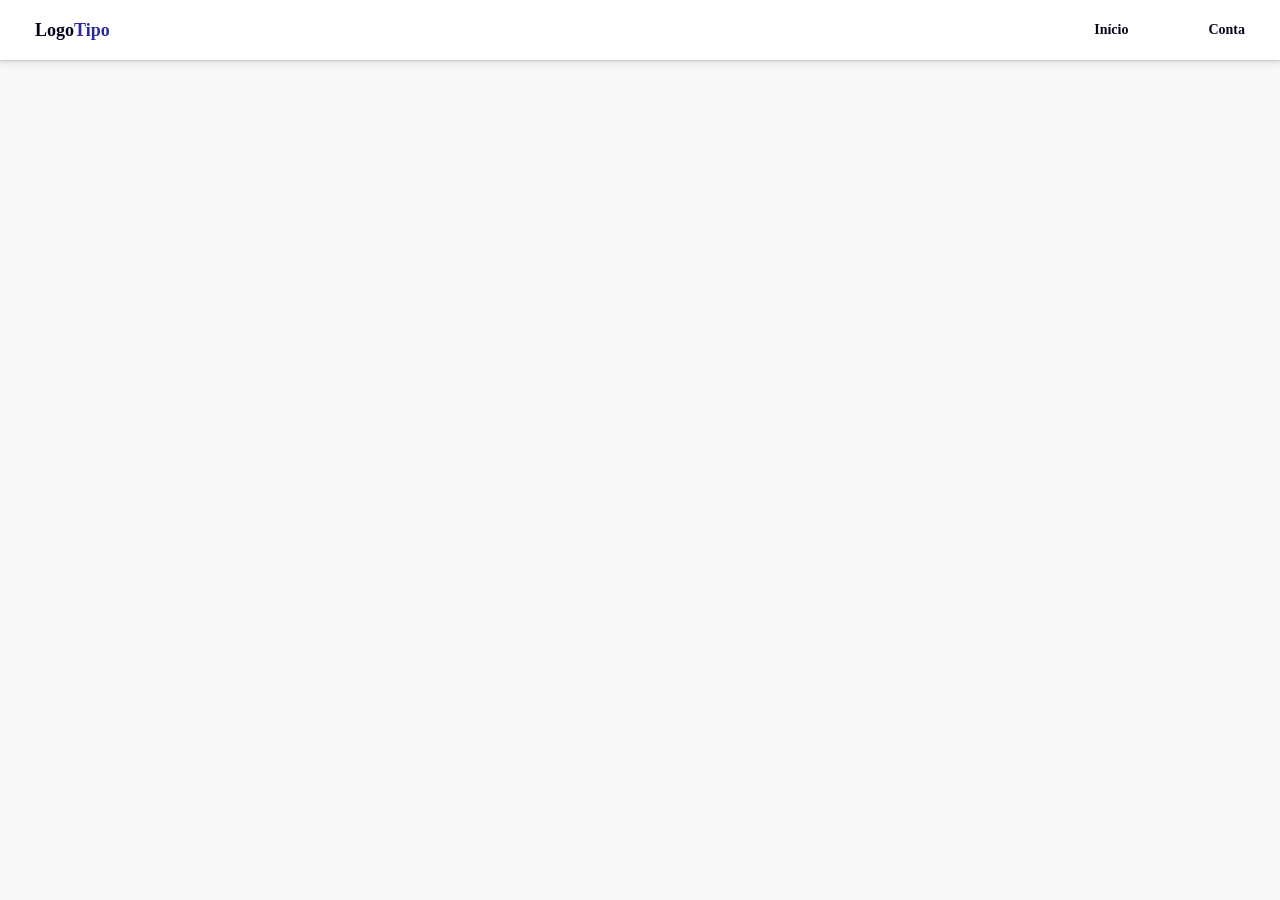
==== commit 9151b3a7: "Criei uma section para a landing page e criei o arquivo landig-page.css para estilizá-la" ====
--- a/Sneaker_store_Grid_layout_practice/index.html
+++ b/Sneaker_store_Grid_layout_practice/index.html
@@ -6,7 +6,7 @@
     <meta name="viewport" content="width=device-width, initial-scale=1.0">
 
     <link rel="stylesheet" href="src/css/style.css">
-
+    <link rel="stylesheet" href="src/css/landing-page.css">
     <link
         rel="stylesheet"
         href="https://cdnjs.cloudflare.com/ajax/libs/font-awesome/7.3.1/css/all.css"
@@ -19,6 +19,34 @@
 </head>
 
 <body>
+    <!-- Landing page -->
+
+    <section class="landing-page__section">
+
+        <header class="lnd-header">
+            <a href="#" class="logo">
+            Logo<span>Tipo</span>
+        </a>
+                <nav class="header-nav" aria-label="Navegação principal">
+
+            <a href="#" class="header-nav__link">
+                <i class="fa-solid fa-house"></i>
+                <span>Início</span>
+            </a>
+
+            <a href="#" class="header-nav__link">
+                <i class="fa-solid fa-user"></i>
+                <span>Conta</span>
+            </a>
+
+        </nav>
+
+        </header>
+    </section>
+
+    <!-- Main page -->
+
+    <section class="main-page__section">
 
     <!-- HEADER -->
     <header class="header">
@@ -550,7 +578,7 @@
 
 
     <script src="src/js/script.js"></script>
-
+</section>
 </body>
 
 </html>
--- a/Sneaker_store_Grid_layout_practice/src/css/style.css
+++ b/Sneaker_store_Grid_layout_practice/src/css/style.css
@@ -42,6 +42,9 @@
    HEADER
 ========================================= */
 
+.main-page__section{
+    display: none;
+}
 .header {
     position: fixed;
 
@@ -495,7 +498,7 @@
     white-space: nowrap;
     
     font-size: 12px;
-    
+
 }
 
 
--- a/Sneaker_store_Grid_layout_practice/src/css/landing-page.css
+++ b/Sneaker_store_Grid_layout_practice/src/css/landing-page.css
@@ -0,0 +1,41 @@
+:root {
+    --primary: #2b2c97;
+    --primary-light: #4a71b4;
+
+    --dark: #06071a;
+    --white: #ffffff;
+
+    --background: #f8f8f8;
+
+    --gold: goldenrod;
+
+    --header-height: 60px;
+    --sidebar-width: 205px;
+
+    --card-radius: 10px;
+}
+.lnd-header{
+
+    position: fixed;
+
+    top: 0;
+    right: 0;
+    left: 0;
+
+    height: var(--header-height);
+
+    z-index: 100;
+
+    display: flex;
+    align-items: center;
+    justify-content: space-between;
+
+    padding: 10px 35px;
+
+    background: var(--white);
+
+    box-shadow:
+        rgba(103, 105, 107, 0.3) 0 1px 2px 0,
+        rgba(125, 129, 133, 0.15) 0 2px 6px 2px;
+
+}
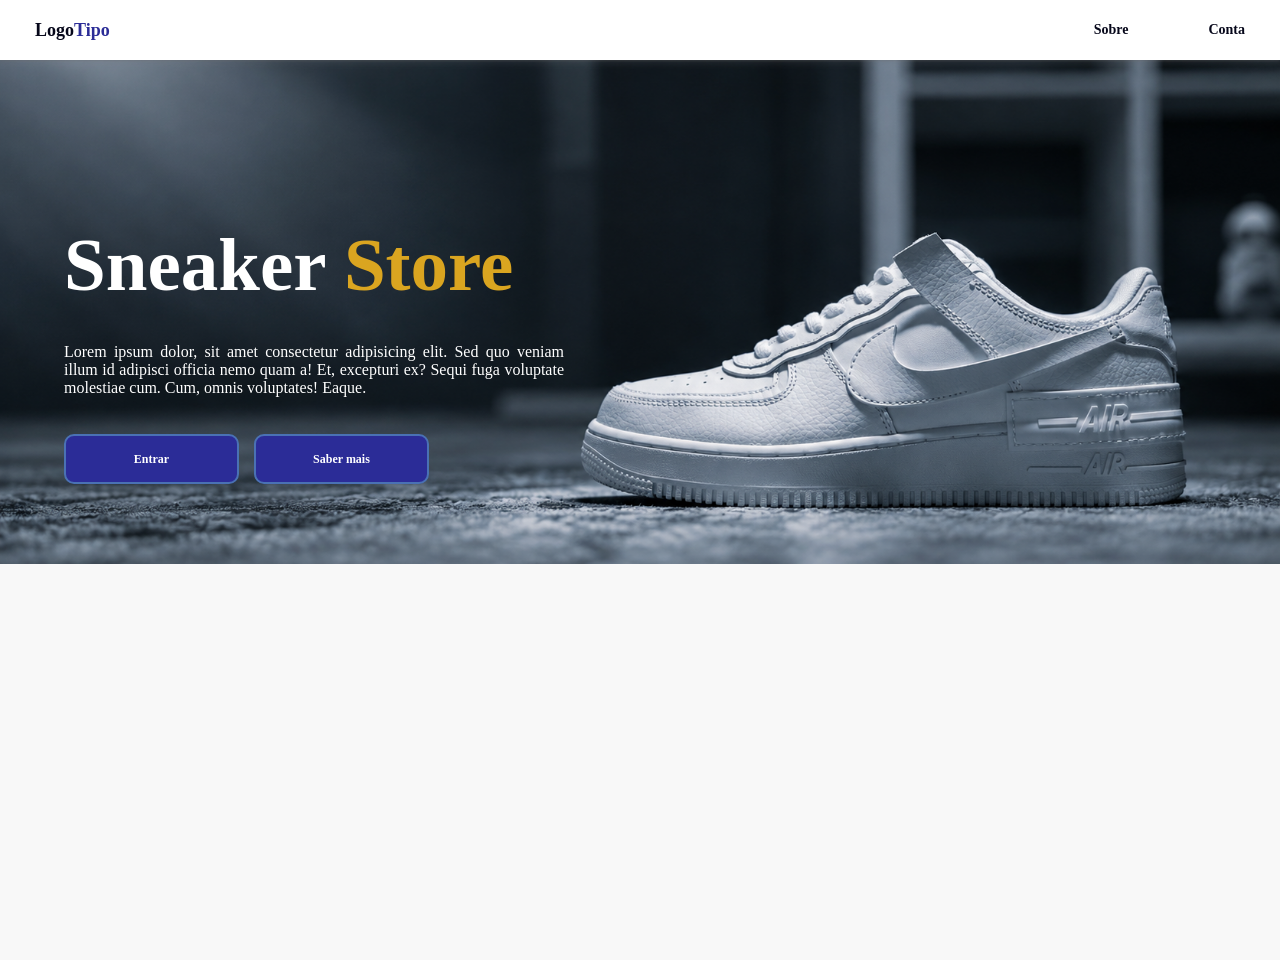
==== commit 30b1026d: "Criei a estrutura da landing page" ====
--- a/Sneaker_store_Grid_layout_practice/index.html
+++ b/Sneaker_store_Grid_layout_practice/index.html
@@ -19,6 +19,7 @@
 </head>
 
 <body>
+
     <!-- Landing page -->
 
     <section class="landing-page__section">
@@ -26,12 +27,13 @@
         <header class="lnd-header">
             <a href="#" class="logo">
             Logo<span>Tipo</span>
-        </a>
-                <nav class="header-nav" aria-label="Navegação principal">
+            </a>
+            
+            <nav class="header-nav" aria-label="Navegação principal">
 
             <a href="#" class="header-nav__link">
                 <i class="fa-solid fa-house"></i>
-                <span>Início</span>
+                <span>Sobre</span>
             </a>
 
             <a href="#" class="header-nav__link">
@@ -42,6 +44,30 @@
         </nav>
 
         </header>
+
+        <section class="banner">
+           
+            <img src="src/img/lnd-bg.png" alt="" class="banner-img">
+             
+             <div class="intro">
+           
+            <h1 class="titulo">Sneaker <span>Store</span></h1>
+
+            <p>Lorem ipsum dolor, sit amet consectetur adipisicing elit. Sed quo veniam illum
+            id adipisci officia nemo quam a! Et, excepturi ex? Sequi fuga voluptate molestiae
+            cum. Cum, omnis voluptates! Eaque.</p>
+            
+            <div class="btn-box">
+                <button>Entrar</button>
+                <button>Saber mais</button>
+            </div>
+        </div>
+    
+        </section>
+
+        <section class="mais-vendidos">
+            
+        </section>
     </section>
 
     <!-- Main page -->
@@ -408,6 +434,7 @@
 
             </div>
 
+
             <div class="product-card__actions">
 
                 <button type="button" class="btn btn--buy">
--- a/Sneaker_store_Grid_layout_practice/src/css/style.css
+++ b/Sneaker_store_Grid_layout_practice/src/css/style.css
@@ -31,10 +31,12 @@
 
 
 body {
+    margin-top: var(--header-height);
     min-height: 100dvh;
     font-family: Google Sans;
     background: var(--background);
     color: var(--dark);
+    overflow-x: hidden;
 }
 
 
@@ -442,11 +444,6 @@
 
     width: 100%;
 
-    /*
-        A imagem ocupa todo o espaço disponível.
-        Info + actions ficam sempre em baixo.
-    */
-
     flex: 1;
 
     min-height: 0;
@@ -665,7 +662,7 @@
     }
 
 
-    .logo {
+    .main-page__section .logo {
         display: none;
     }
 
--- a/Sneaker_store_Grid_layout_practice/src/css/landing-page.css
+++ b/Sneaker_store_Grid_layout_practice/src/css/landing-page.css
@@ -14,14 +14,18 @@
 
     --card-radius: 10px;
 }
+.landing-page__section section{
+
+    width: 100vw;
+
+}
 .lnd-header{
 
-    position: fixed;
+    position: absolute;
 
-    top: 0;
     right: 0;
     left: 0;
-
+    top: 0;
     height: var(--header-height);
 
     z-index: 100;
@@ -38,4 +42,96 @@
         rgba(103, 105, 107, 0.3) 0 1px 2px 0,
         rgba(125, 129, 133, 0.15) 0 2px 6px 2px;
 
-}+}
+
+.banner{
+ display: grid;
+ position: relative;
+ grid-template-areas: "stack";  
+}
+.banner img{
+    height: 70%;
+    width: 100%;
+    object-fit: cover;
+    grid-area: stack;
+
+}
+.banner .intro{
+    grid-area: stack;
+    color: white;
+    display: flex;
+    flex-direction: column;
+    justify-content: space-around;
+    position: absolute;
+    max-width: 500px;
+    min-height: 300px;
+    top: 20%;
+    left: 5%;
+}
+.intro h1{
+    font-size: 75px;    
+}
+.intro h1 span{
+    color: var(--gold);
+}   
+.intro p{
+    text-shadow: 1px px 2px black;
+    text-align: justify;
+}
+    .btn-box{
+
+    height: 55px;
+    display: flex;
+    align-items: center;
+    gap: 15px;
+    
+}
+
+
+
+.btn-box button {
+    height: 50px;
+
+    flex: 1;
+
+    max-width: 35%;
+
+    border: 2px solid var(--primary-light);
+
+    border-radius: 10px;
+
+    background: var(--primary);
+
+    color: var(--white);
+
+    font-family: inherit;
+
+    font-size: 12px;
+    font-weight: 800;
+
+    cursor: pointer;
+
+    transition:
+        background 0.2s,
+        transform 0.2s;
+}
+
+
+.btn-box button:hover {
+    transform: scale(1.05);
+    background: transparent;
+    box-shadow: 2px 2px 15px  rgba(66, 104, 207, 0.61);
+}
+
+
+.btn--buy:hover {
+    background: var(--white);
+    color: var(--dark);
+}
+
+
+.btn--save:hover {
+    background: var(--gold);
+    border-color: var(--gold);
+    color: var(--dark);
+}
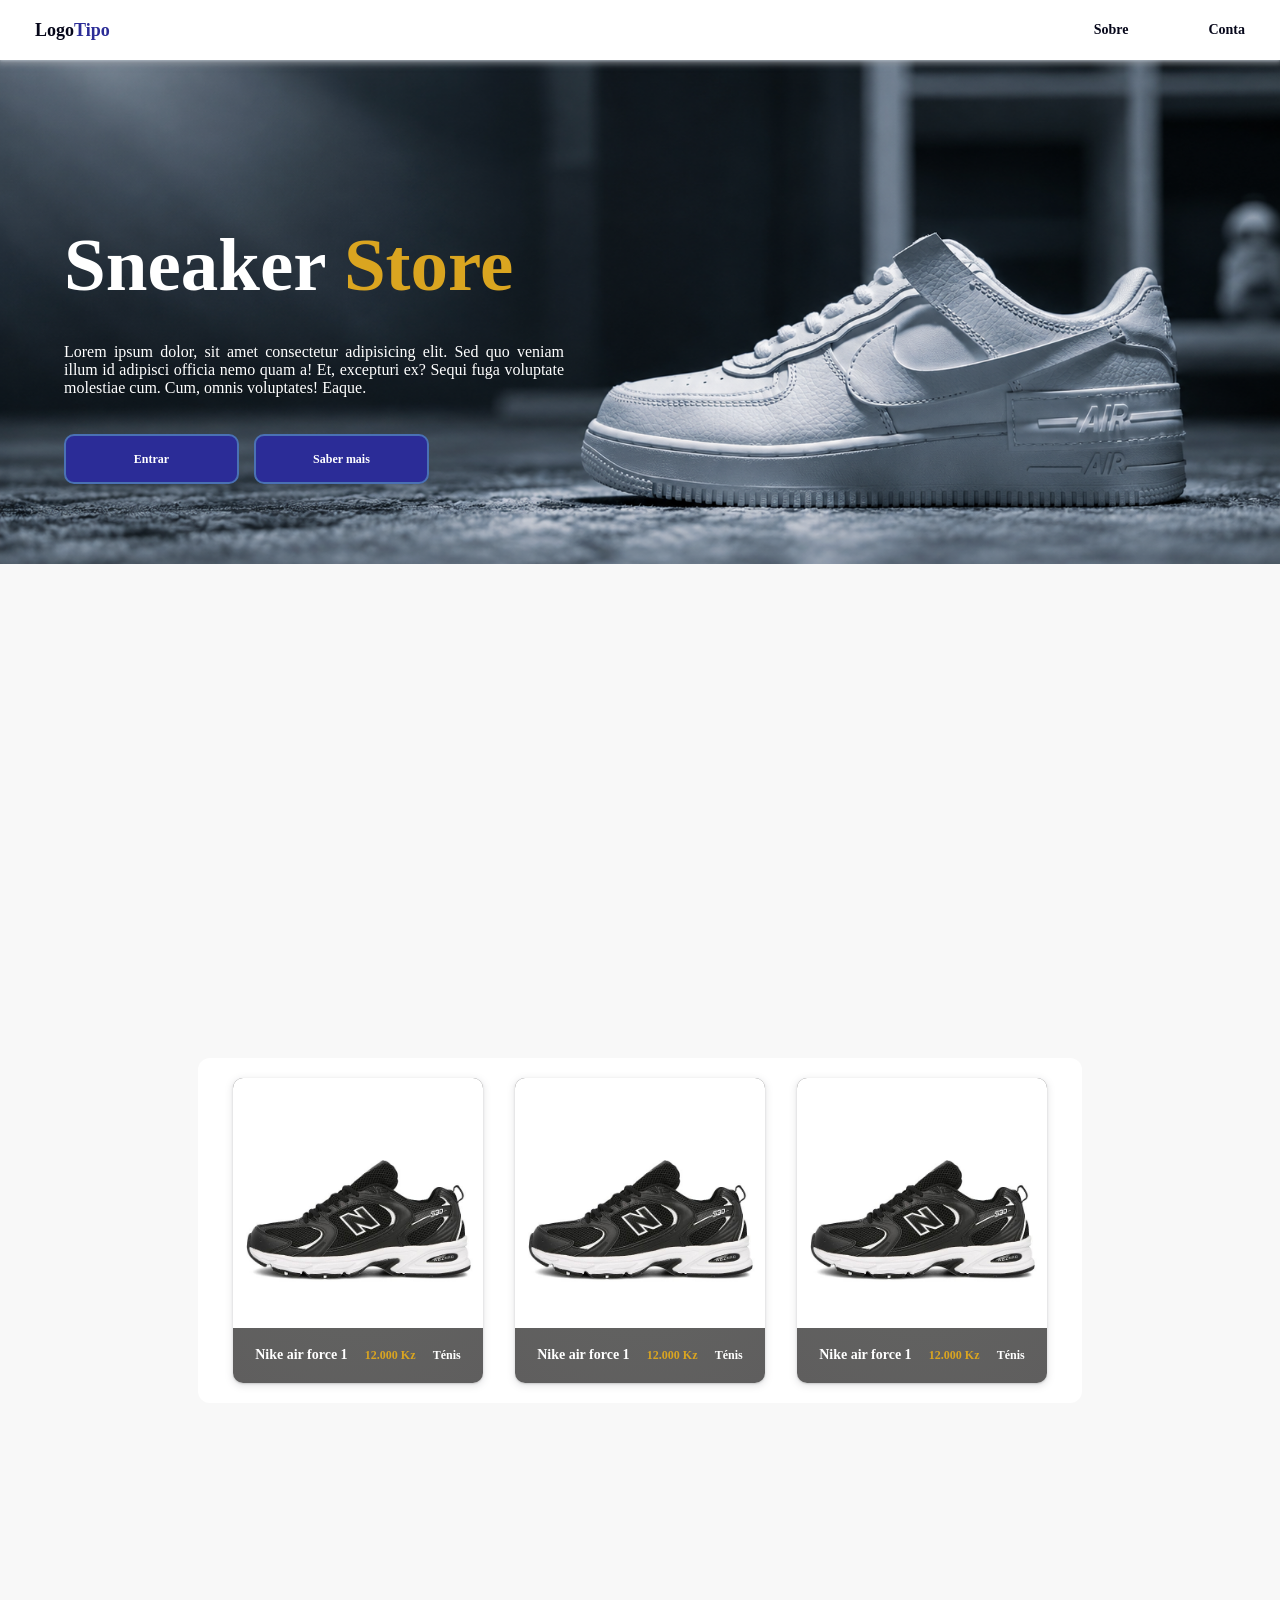
==== commit 61fa5b9f: "Criei a section mias vendidos" ====
--- a/Sneaker_store_Grid_layout_practice/index.html
+++ b/Sneaker_store_Grid_layout_practice/index.html
@@ -66,6 +66,84 @@
         </section>
 
         <section class="mais-vendidos">
+            <i class="fa-solid fa-circle-chevron-left"></i>
+            <div class="container">
+                <article class="product-card product-card--3">
+
+            <img
+                src="src/img/newBalancePreta.jpg"
+                alt="Tênis New Balance preto"
+                class="product-card__image"
+            >
+
+            <div class="product-card__info">
+
+                <p class="product-card__name">Nike air force 1</p>
+
+                <span class="product-card__price">
+                    12.000 Kz
+                </span>
+
+                <span class="product-card__category">
+                    Ténis
+                </span>
+
+            </div>
+
+
+        </article>
+                <article class="product-card product-card--3">
+
+            <img
+                src="src/img/newBalancePreta.jpg"
+                alt="Tênis New Balance preto"
+                class="product-card__image"
+            >
+
+            <div class="product-card__info">
+
+                <p class="product-card__name">Nike air force 1</p>
+
+                <span class="product-card__price">
+                    12.000 Kz
+                </span>
+
+                <span class="product-card__category">
+                    Ténis
+                </span>
+
+            </div>
+
+
+        </article>
+                <article class="product-card product-card--3">
+
+            <img
+                src="src/img/newBalancePreta.jpg"
+                alt="Tênis New Balance preto"
+                class="product-card__image"
+            >
+
+            <div class="product-card__info">
+
+                <p class="product-card__name">Nike air force 1</p>
+
+                <span class="product-card__price">
+                    12.000 Kz
+                </span>
+
+                <span class="product-card__category">
+                    Ténis
+                </span>
+
+            </div>
+
+
+        </article>
+
+            </div>
+            
+            <i class="fa-solid fa-circle-chevron-right"></i>    
             
         </section>
     </section>
--- a/Sneaker_store_Grid_layout_practice/src/css/style.css
+++ b/Sneaker_store_Grid_layout_practice/src/css/style.css
@@ -390,9 +390,6 @@
 }
 
 
-/*
-    ÁREAS DO BENTO
-*/
 
 .product-card--1 {
     grid-area: item-1;
--- a/Sneaker_store_Grid_layout_practice/src/css/landing-page.css
+++ b/Sneaker_store_Grid_layout_practice/src/css/landing-page.css
@@ -21,8 +21,7 @@
 }
 .lnd-header{
 
-    position: absolute;
-
+    position: fixed;
     right: 0;
     left: 0;
     top: 0;
@@ -39,8 +38,8 @@
     background: var(--white);
 
     box-shadow:
-        rgba(103, 105, 107, 0.3) 0 1px 2px 0,
-        rgba(125, 129, 133, 0.15) 0 2px 6px 2px;
+        rgba(210, 220, 230, 0.459) 0 1px 2px 0,
+        rgba(155, 162, 168, 0.651) 0 2px 6px 2px;
 
 }
 
@@ -135,3 +134,31 @@
     border-color: var(--gold);
     color: var(--dark);
 }
+.mais-vendidos{
+    width: 100%;
+    background: var(--background);
+    margin-bottom: 22rem;
+    height: 100vh;
+    display: flex;
+    justify-content: center;
+    align-items: center;
+}
+.mais-vendidos i{
+    font-size: 45px;
+    color: var(--gold);
+}
+.mais-vendidos .container{
+    
+    background: var(--white);
+    border-radius: 12px;
+    max-width: 1000px;
+    padding: 20px 35px;    
+    display: flex;
+    gap: 2rem;
+}
+.mais-vendidos article{
+    
+    width: 250px;
+
+    
+}
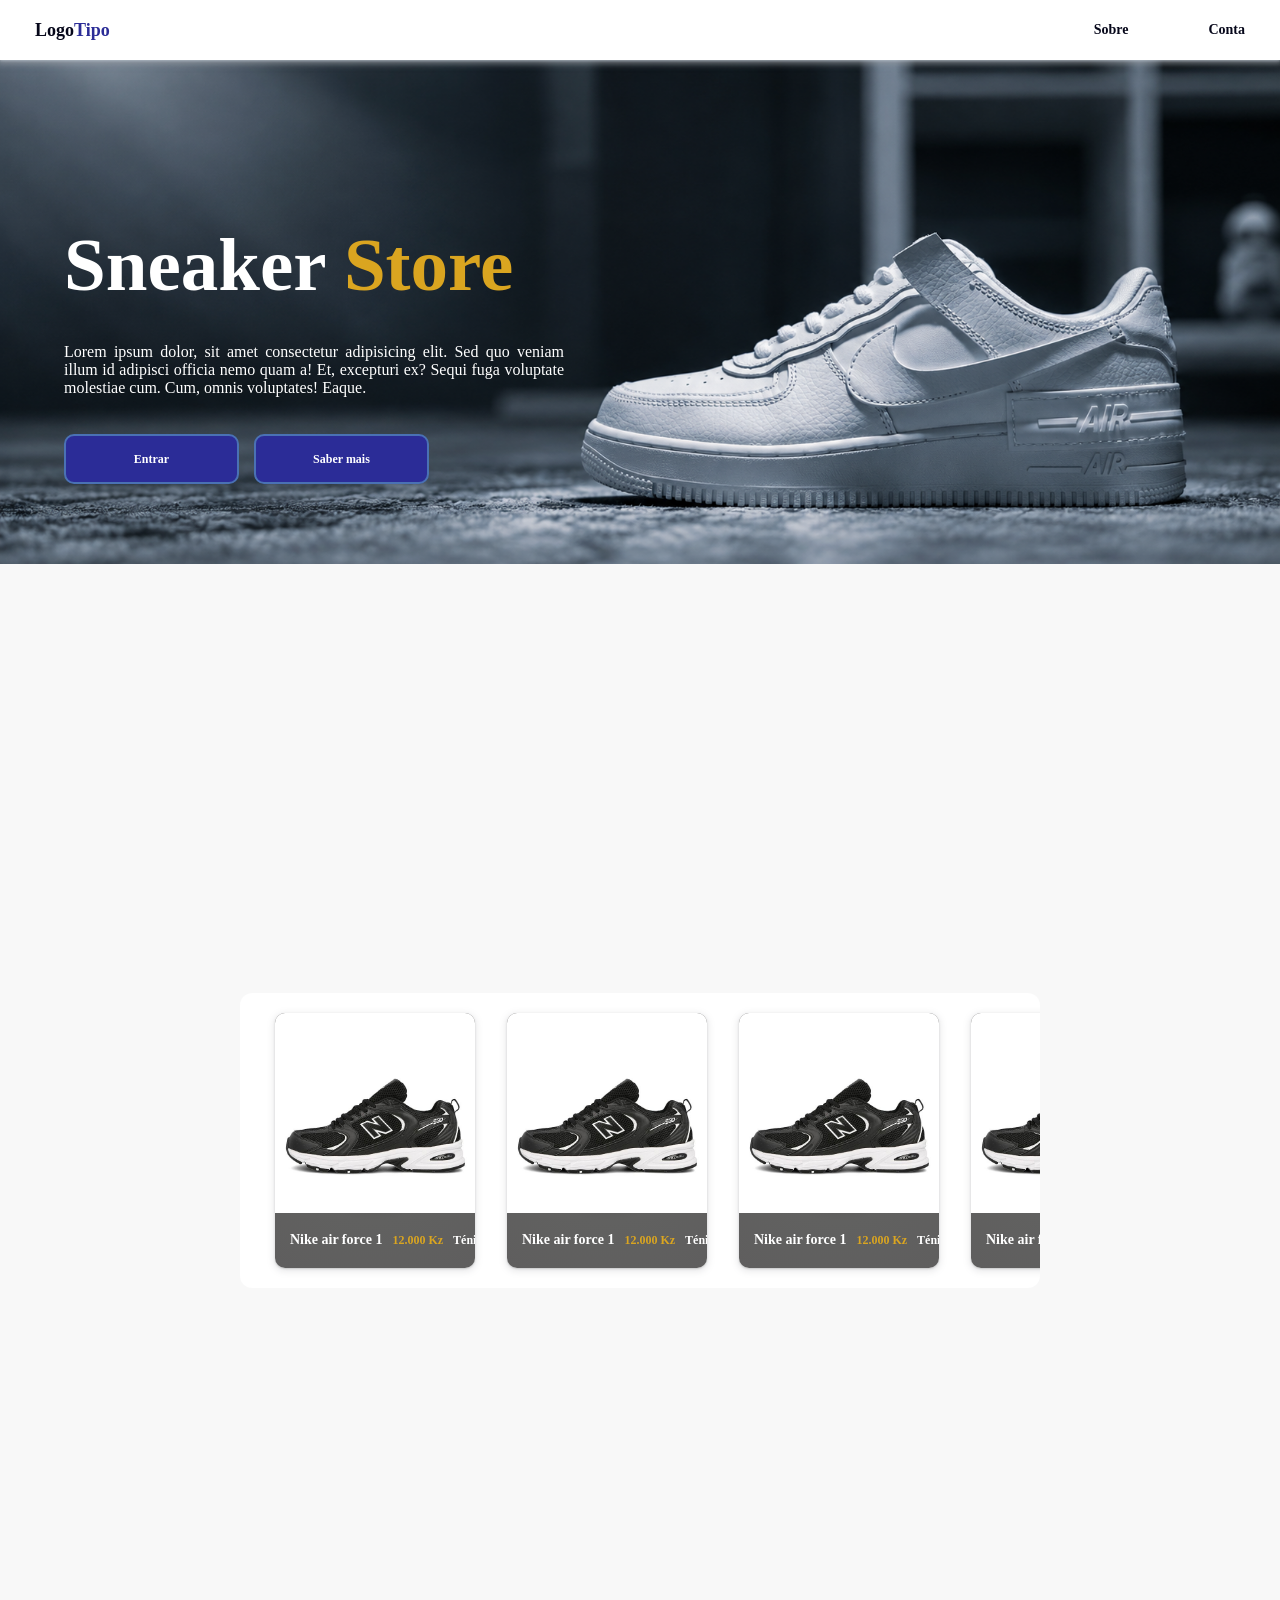
==== commit d6ca90af: "criei o slider carrossel" ====
--- a/Sneaker_store_Grid_layout_practice/index.html
+++ b/Sneaker_store_Grid_layout_practice/index.html
@@ -140,9 +140,33 @@
 
 
         </article>
-
-            </div>
-            
+                <article class="product-card product-card--3">
+
+            <img
+                src="src/img/newBalancePreta.jpg"
+                alt="Tênis New Balance preto"
+                class="product-card__image"
+            >
+
+            <div class="product-card__info">
+
+                <p class="product-card__name">Nike air force 1</p>
+
+                <span class="product-card__price">
+                    12.000 Kz
+                </span>
+
+                <span class="product-card__category">
+                    Ténis
+                </span>
+
+            </div>
+
+
+        </article>
+
+            </div>
+
             <i class="fa-solid fa-circle-chevron-right"></i>    
             
         </section>
--- a/Sneaker_store_Grid_layout_practice/src/css/landing-page.css
+++ b/Sneaker_store_Grid_layout_practice/src/css/landing-page.css
@@ -44,6 +44,7 @@
 }
 
 .banner{
+height: 70vh;
  display: grid;
  position: relative;
  grid-template-areas: "stack";  
@@ -145,20 +146,27 @@
 }
 .mais-vendidos i{
     font-size: 45px;
+    cursor: pointer;
     color: var(--gold);
 }
 .mais-vendidos .container{
     
     background: var(--white);
     border-radius: 12px;
-    max-width: 1000px;
+    width: 800px;
     padding: 20px 35px;    
     display: flex;
-    gap: 2rem;
+    gap: 2rem;  
+    overflow-x: scroll ;
+    
 }
 .mais-vendidos article{
+    min-height: 200px;
+    min-width: 200px;
+    transition: 0.3s;
     
-    width: 250px;
-
     
+}
+.mais-vendidos article:hover{
+    transform: scale(1.05);
 }
